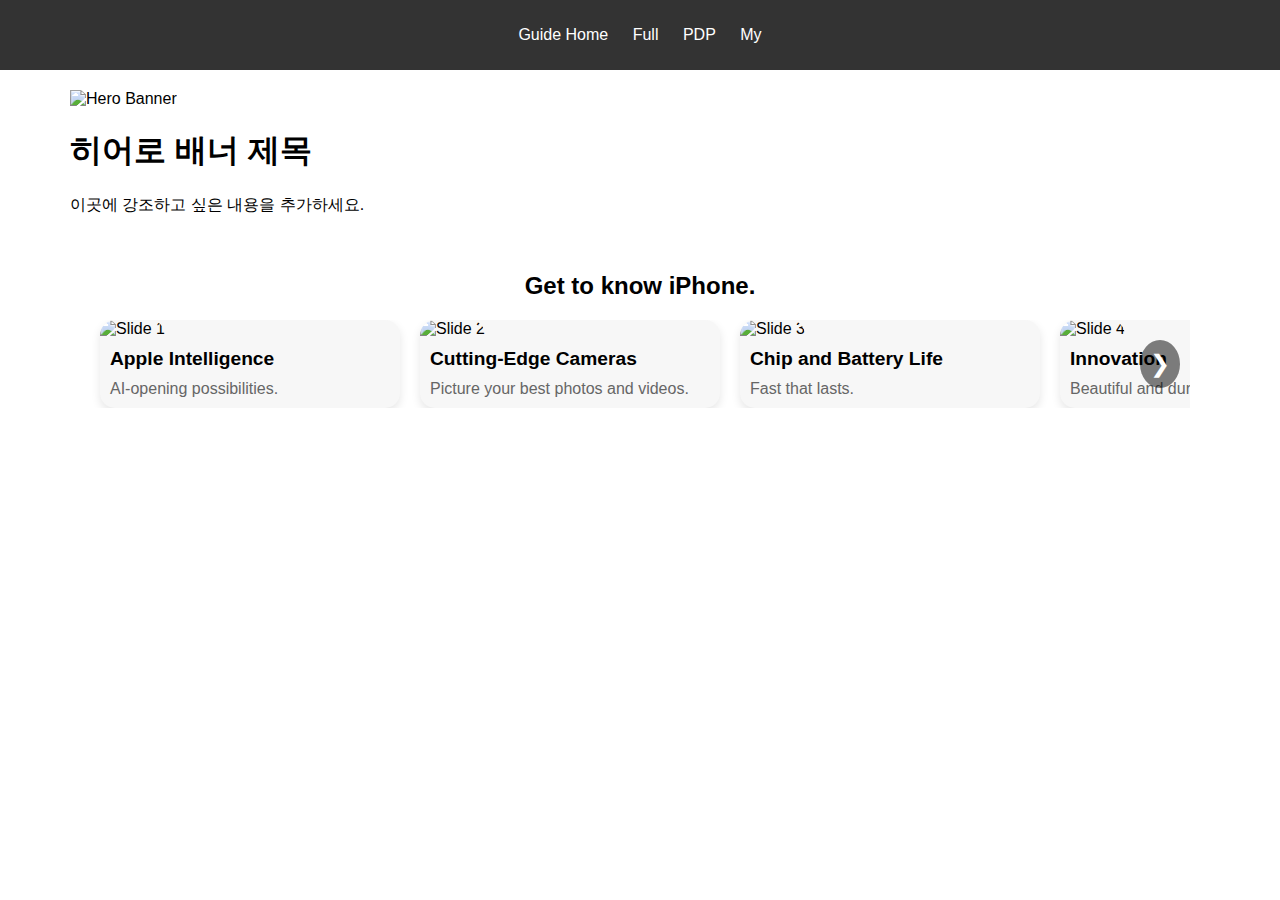
==== full.html @ 9cf519a4 "design : 프로토타입 종류를 추가합니다" ====
<!DOCTYPE html>
<html lang="ko">
  <head>
    <meta charset="UTF-8" />
    <meta name="viewport" content="width=device-width, initial-scale=1.0" />
    <meta property="og:title" content="29CM - Responsive Preview " />
    <meta
      property="og:description"
      content="백문이 불여일견 직접 보고 감잡기"
    />
    <meta
      property="og:image"
      content="https://img.29cm.co.kr/next-edition/2024/10/29/b81f0ba4bb774c41a57455f64dea65e8_20241029044322.jpg"
    />
    <meta property="og:url" content="https://29responsive-test.netlify.app/" />
    <meta property="og:type" content="website" />
    <meta property="og:locale" content="ko_KR" />
    <meta name="twitter:card" content="summary_large_image" />
    <link rel="stylesheet" href="css/ruler-token.css">
    <link rel="stylesheet" href="css/common.css">
    <link rel="stylesheet" href="css/responsive.css">
    <link rel="stylesheet" href="css/full.css">
    <title>29CM 반응형</title>
  </head>
  <body>
    <header>
      <nav>
        <nav>
          <ul>
            <li><a href="index.html">Guide Home</a></li>
            <li><a href="full.html">Full</a></li>
            <li><a href="pdp.html">PDP</a></li>
            <li><a href="my.html">My</a></li>
          </ul>
        </nav>
    </header>
    <main class="container">
      <!-- 히어로 배너 -->
      <section class="hero-banner">
          <img src="https://via.placeholder.com/1200x400" alt="Hero Banner">
          <div class="hero-text">
              <h1>히어로 배너 제목</h1>
              <p>이곳에 강조하고 싶은 내용을 추가하세요.</p>
          </div>
      </section>

      <!-- 캐러셀 섹션 -->
      <section class="carousel-section">
        <h2>Get to know iPhone.</h2>
        <div class="carousel">
            <button class="carousel-button prev" onclick="moveSlide(-1)">&#10094;</button>
            <div class="carousel-slides">
                <div class="slide">
                    <img src="https://via.placeholder.com/400x700?text=Slide+1" alt="Slide 1">
                    <h3>Apple Intelligence</h3>
                    <p>AI-opening possibilities.</p>
                </div>
                <div class="slide">
                    <img src="https://via.placeholder.com/400x700?text=Slide+2" alt="Slide 2">
                    <h3>Cutting-Edge Cameras</h3>
                    <p>Picture your best photos and videos.</p>
                </div>
                <div class="slide">
                    <img src="https://via.placeholder.com/400x700?text=Slide+3" alt="Slide 3">
                    <h3>Chip and Battery Life</h3>
                    <p>Fast that lasts.</p>
                </div>
                <div class="slide">
                    <img src="https://via.placeholder.com/400x700?text=Slide+4" alt="Slide 4">
                    <h3>Innovation</h3>
                    <p>Beautiful and durable, by design.</p>
                </div>
                <div class="slide">
                    <img src="https://via.placeholder.com/400x700?text=Slide+5" alt="Slide 5">
                    <h3>Environment</h3>
                    <p>Recycle. Reuse.</p>
                </div>
            </div>
            <button class="carousel-button next" onclick="moveSlide(1)">&#10095;</button>
        </div>
    </section>
  </main>
  <script src="js/script.js"></script>
  </body>
</html>
---- css/ruler-token.css ----
:root {
  /* scale-color */
  /* gray */
  --ruler-scale-color-gray-00: #ffffff;
  --ruler-scale-color-gray-100: #f4f4f4;
  --ruler-scale-color-gray-200: #e4e4e4;
  --ruler-scale-color-gray-300: #c4c4c4;
  --ruler-scale-color-gray-400: #a0a0a0;
  --ruler-scale-color-gray-500: #5d5d5d;
  --ruler-scale-color-gray-600: #474747;
  --ruler-scale-color-gray-700: #303030;
  --ruler-scale-color-gray-800: #27272a;
  --ruler-scale-color-gray-900: #19191a;
  --ruler-scale-color-gray-950: #000000;

  --ruler-scale-color-gray-alpha-200: rgba(93, 93, 93, 0.08);
  --ruler-scale-color-gray-alpha-300: rgba(93, 93, 93, 0.16);
  --ruler-scale-color-gray-alpha-400: rgba(93, 93, 93, 0.24);

  /* red */
  --ruler-scale-color-red-100: #ffefeb;
  --ruler-scale-color-red-200: #ffbfaa;
  --ruler-scale-color-red-300: #ff916c;
  --ruler-scale-color-red-400: #ff6933;
  --ruler-scale-color-red-500: #ff4800;
  --ruler-scale-color-red-600: #d53f00;
  --ruler-scale-color-red-700: #ab3803;
  --ruler-scale-color-red-800: #823107;
  --ruler-scale-color-red-900: #582609;
  --ruler-scale-color-red-950: #2e1608;

  --ruler-scale-color-red-alpha-200: rgba(255, 72, 0, 0.08);
  --ruler-scale-color-red-alpha-300: rgba(255, 72, 0, 0.16);
  --ruler-scale-color-red-alpha-400: rgba(255, 72, 0, 0.24);

  /* blue */
  --ruler-scale-color-blue-100: #ebf1ff;
  --ruler-scale-color-blue-200: #b8cdff;
  --ruler-scale-color-blue-300: #86a5ff;
  --ruler-scale-color-blue-400: #5b7fff;
  --ruler-scale-color-blue-500: #375fff;
  --ruler-scale-color-blue-600: #203ff6;
  --ruler-scale-color-blue-700: #1025e5;
  --ruler-scale-color-blue-800: #0611bd;
  --ruler-scale-color-blue-900: #010474;
  --ruler-scale-color-blue-950: #000033;

  --ruler-scale-color-blue-alpha-200: rgba(52, 95, 255, 0.08);
  --ruler-scale-color-blue-alpha-300: rgba(52, 95, 255, 0.16);
  --ruler-scale-color-blue-alpha-400: rgba(52, 95, 255, 0.24);

  /* yellow */
  --ruler-scale-color-yellow-100: #fff7f0;
  --ruler-scale-color-yellow-200: #ffdfb9;
  --ruler-scale-color-yellow-300: #ffc97f;
  --ruler-scale-color-yellow-400: #ffb741;
  --ruler-scale-color-yellow-500: #ffa800;
  --ruler-scale-color-yellow-600: #d18d16;
  --ruler-scale-color-yellow-700: #a37021;
  --ruler-scale-color-yellow-800: #755322;
  --ruler-scale-color-yellow-900: #47341b;
  --ruler-scale-color-yellow-950: #19130c;

  /* green */
  --ruler-scale-color-green-100: #eefee6;
  --ruler-scale-color-green-200: #c2eeb2;
  --ruler-scale-color-green-300: #81dc71;
  --ruler-scale-color-green-400: #3fcb3c;
  --ruler-scale-color-green-500: #12ba23;
  --ruler-scale-color-green-600: #139e14;
  --ruler-scale-color-green-700: #1e8215;
  --ruler-scale-color-green-800: #246616;
  --ruler-scale-color-green-900: #234a15;
  --ruler-scale-color-green-950: #1b2e11;

  /* dimension-font-size */
  --ruler-scale-dimension-font-size-25: 10px;
  --ruler-scale-dimension-font-size-50: 11px;
  --ruler-scale-dimension-font-size-75: 12px;
  --ruler-scale-dimension-font-size-100: 13px;
  --ruler-scale-dimension-font-size-125: 14px;
  --ruler-scale-dimension-font-size-150: 15px;
  --ruler-scale-dimension-font-size-200: 16px;
  --ruler-scale-dimension-font-size-250: 18px;
  --ruler-scale-dimension-font-size-300: 20px;
  --ruler-scale-dimension-font-size-350: 22px;
  --ruler-scale-dimension-font-size-400: 24px;
  --ruler-scale-dimension-font-size-500: 28px;
  --ruler-scale-dimension-font-size-550: 30px;
  --ruler-scale-dimension-font-size-600: 32px;
  --ruler-scale-dimension-font-size-1000: 48px;

  /* scale-dimension-size */
  --ruler-scale-dimension-25: 2px;
  --ruler-scale-dimension-50: 4px;
  --ruler-scale-dimension-75: 6px;
  --ruler-scale-dimension-100: 8px;
  --ruler-scale-dimension-125: 10px;
  --ruler-scale-dimension-150: 12px;
  --ruler-scale-dimension-200: 16px;
  --ruler-scale-dimension-225: 18px;
  --ruler-scale-dimension-250: 20px;
  --ruler-scale-dimension-300: 24px;
  --ruler-scale-dimension-350: 28px;
  --ruler-scale-dimension-375: 30px;
  --ruler-scale-dimension-400: 32px;
  --ruler-scale-dimension-500: 40px;
  --ruler-scale-dimension-600: 48px;
  --ruler-scale-dimension-700: 56px;
  --ruler-scale-dimension-750: 60px;

  /* scale-font-weight */
  --ruler-scale-font-weight-thin: 100;
  --ruler-scale-font-weight-extraLight: 200;
  --ruler-scale-font-weight-light: 300;
  --ruler-scale-font-weight-regular: 400;
  --ruler-scale-font-weight-medium: 500;
  --ruler-scale-font-weight-semibold: 600;
  --ruler-scale-font-weight-bold: 700;
  --ruler-scale-font-weight-extraBold: 800;

  /* scale-letter-spacing */
  --ruler-scale-letter-spacing: 0;

  /* scale-line-height */
  --ruler-scale-line-height-1: 100%;
  --ruler-scale-line-height-2: 120%;
  --ruler-scale-line-height-3: 136%;
  --ruler-scale-line-height-4: 140%;
  --ruler-scale-line-height-5: 150%;
  --ruler-scale-line-height-6: 160%;

  /* scale-corner-radius */
  --ruler-scale-corner-radius-25: 2px;
  --ruler-scale-corner-radius-50: 4px;
  --ruler-scale-corner-radius-75: 6px;
  --ruler-scale-corner-radius-100: 8px;
  --ruler-scale-corner-radius-200: 16px;
  --ruler-scale-corner-radius-250: 20px;
  --ruler-scale-corner-radius-full: 9999px;

  /* static-scale-color */
  --ruler-static-scale-color-white: #ffffff;
  --ruler-static-scale-color-white-alpha-200: #ffffff20;
  --ruler-static-scale-color-white-alpha-500: #ffffff80;
  --ruler-static-scale-color-white-alpha-900: #ffffffe6;

  --ruler-static-scale-color-black: #000000;
  --ruler-static-scale-color-black-alpha-200: #00000020;
  --ruler-static-scale-color-black-alpha-500: #00000080;
  --ruler-static-scale-color-black-alpha-900: #000000e6;

  /* static-scale-font-family */
  --ruler-static-scale-font-family-pretendard: "Pretendard Variable", Pretendard,
    -apple-system, BlinkMacSystemFont, system-ui, Roboto, "Helvetica Neue",
    "Segoe UI", "Apple SD Gothic Neo", "Noto Sans KR", "Malgun Gothic",
    "Apple Color Emoji", "Segoe UI Emoji", "Segoe UI Symbol", sans-serif;
  --ruler-static-scale-font-family-29cm-default-font: var(
    --ruler-static-scale-font-family-pretendard
  );

  /* semantic-color */

  /* common */
  --ruler-semantic-color-common-on-black: var(--ruler-static-scale-color-black);
  --ruler-semantic-color-common-on-black-hover: var(
    --ruler-static-scale-color-black-alpha-900
  );
  --ruler-semantic-color-common-on-black-pressed: var(
    --ruler-static-scale-color-black-alpha-900
  );

  --ruler-semantic-color-common-on-white: var(--ruler-static-scale-color-white);
  --ruler-semantic-color-common-on-white-hover: var(
    --ruler-static-scale-color-white-alpha-900
  );
  --ruler-semantic-color-common-on-white-pressed: var(
    --ruler-static-scale-color-white-alpha-900
  );

  --ruler-semantic-color-common-interactive-low: var(
    --ruler-scale-color-blue-alpha-200
  );
  --ruler-semantic-color-common-interactive: var(--ruler-scale-color-blue-500);
  --ruler-semantic-color-common-interactive-hover: var(
    --ruler-scale-color-blue-400
  );
  --ruler-semantic-color-common-interactive-pressed: var(
    --ruler-scale-color-blue-400
  );

  --ruler-semantic-color-common-negative: var(--ruler-scale-color-red-600);
  --ruler-semantic-color-common-negative-hover: var(
    --ruler-scale-color-red-400
  );
  --ruler-semantic-color-common-negative-pressed: var(
    --ruler-scale-color-red-400
  );

  --ruler-semantic-color-common-accent-low: var(
    --ruler-scale-color-red-alpha-200
  );
  --ruler-semantic-color-common-accent: var(--ruler-scale-color-red-500);

  /* text */
  --ruler-semantic-color-text-primary: var(--ruler-scale-color-gray-950);
  --ruler-semantic-color-text-primary-hover: var(--ruler-scale-color-gray-600);
  --ruler-semantic-color-text-primary-pressed: var(
    --ruler-scale-color-gray-600
  );

  --ruler-semantic-color-text-secondary: var(--ruler-scale-color-gray-600);
  --ruler-semantic-color-text-secondary-hover: var(
    --ruler-scale-color-gray-500
  );
  --ruler-semantic-color-text-secondary-pressed: var(
    --ruler-scale-color-gray-500
  );

  --ruler-semantic-color-text-tertiary: var(--ruler-scale-color-gray-400);
  --ruler-semantic-color-text-tertiary-hover: var(--ruler-scale-color-gray-300);
  --ruler-semantic-color-text-tertiary-pressed: var(
    --ruler-scale-color-gray-300
  );

  --ruler-semantic-color-text-disabled: var(--ruler-scale-color-gray-300);
  --ruler-semantic-color-text-on-color: var(--ruler-scale-color-gray-00);

  /* background */
  --ruler-semantic-color-background-low: var(--ruler-scale-color-gray-100);
  --ruler-semantic-color-background-default: var(--ruler-scale-color-gray-00);
  --ruler-semantic-color-background-default-black: var(
    --ruler-static-scale-color-black
  );

  /* fill */
  --ruler-semantic-color-fill-primary: var(--ruler-scale-color-gray-950);
  --ruler-semantic-color-fill-primary-hover: var(--ruler-scale-color-gray-800);
  --ruler-semantic-color-fill-primary-pressed: var(
    --ruler-scale-color-gray-800
  );

  --ruler-semantic-color-fill-secondary: var(--ruler-scale-color-gray-700);

  --ruler-semantic-color-fill-tertiary: var(--ruler-scale-color-gray-100);

  --ruler-semantic-color-fill-silent: var(--ruler-scale-color-gray-00);
  --ruler-semantic-color-fill-silent-hover: var(--ruler-scale-color-gray-100);
  --ruler-semantic-color-fill-silent-pressed: var(--ruler-scale-color-gray-100);

  --ruler-semantic-color-fill-surface-contents: var(
    --ruler-scale-color-gray-100
  );
  --ruler-semantic-color-fill-surface-floating: var(
    --ruler-scale-color-gray-950
  );
  --ruler-semantic-color-fill-surface-dialog: var(--ruler-scale-color-gray-00);
  --ruler-semantic-color-fill-surface-sheet: var(--ruler-scale-color-gray-00);
  --ruler-semantic-color-fill-surface-black: var(
    --ruler-static-scale-color-black
  );

  --ruler-semantic-color-fill-disabled: var(--ruler-scale-color-gray-100);

  /* border */
  --ruler-semantic-color-border-divider-strong: var(
    --ruler-scale-color-gray-950
  );
  --ruler-semantic-color-border-divider: var(--ruler-scale-color-gray-100);
  --ruler-semantic-color-border-line: var(--ruler-scale-color-gray-200);
  --ruler-semantic-color-border-line-hover: var(--ruler-scale-color-gray-400);
  --ruler-semantic-color-border-line-pressed: var(--ruler-scale-color-gray-400);
  --ruler-semantic-color-border-line-selected: var(
    --ruler-scale-color-gray-950
  );
  --ruler-semantic-color-border-line-disabled: var(
    --ruler-scale-color-gray-100
  );

  /* overlay */
  --ruler-semantic-color-overlay-dimmed: var(
    --ruler-static-scale-color-black-alpha-500
  );

  /* typography */
  --ruler-semantic-typography-title-xxl-font-family: var(
    --ruler-static-scale-font-family-29cm-default-font
  );
  --ruler-semantic-typography-title-xxl-font-weight: var(
    --ruler-scale-font-weight-regular
  );
  --ruler-semantic-typography-title-xxl-letter-spacing: var(
    --ruler-scale-letter-spacing
  );
  --ruler-semantic-typography-title-xxl-line-height: var(
    --ruler-scale-line-height-3
  );
  --ruler-semantic-typography-title-xxl-font-size: var(
    --ruler-scale-dimension-font-size-550
  );

  --ruler-semantic-typography-title-xxl-bold-font-family: var(
    --ruler-static-scale-font-family-29cm-default-font
  );
  --ruler-semantic-typography-title-xxl-bold-font-weight: var(
    --ruler-scale-font-weight-bold
  );
  --ruler-semantic-typography-title-xxl-bold-letter-spacing: var(
    --ruler-scale-letter-spacing
  );
  --ruler-semantic-typography-title-xxl-bold-line-height: var(
    --ruler-scale-line-height-3
  );
  --ruler-semantic-typography-title-xxl-bold-font-size: var(
    --ruler-scale-dimension-font-size-550
  );

  --ruler-semantic-typography-title-xxl-medium-font-family: var(
    --ruler-static-scale-font-family-29cm-default-font
  );
  --ruler-semantic-typography-title-xxl-medium-font-weight: var(
    --ruler-scale-font-weight-medium
  );
  --ruler-semantic-typography-title-xxl-medium-letter-spacing: var(
    --ruler-scale-letter-spacing
  );
  --ruler-semantic-typography-title-xxl-medium-line-height: var(
    --ruler-scale-line-height-3
  );
  --ruler-semantic-typography-title-xxl-medium-font-size: var(
    --ruler-scale-dimension-font-size-550
  );

  --ruler-semantic-typography-title-xl-bold-font-family: var(
    --ruler-static-scale-font-family-29cm-default-font
  );
  --ruler-semantic-typography-title-xl-bold-font-weight: var(
    --ruler-scale-font-weight-bold
  );
  --ruler-semantic-typography-title-xl-bold-letter-spacing: var(
    --ruler-scale-letter-spacing
  );
  --ruler-semantic-typography-title-xl-bold-line-height: var(
    --ruler-scale-line-height-3
  );
  --ruler-semantic-typography-title-xl-bold-font-size: var(
    --ruler-scale-dimension-font-size-500
  );

  --ruler-semantic-typography-title-xl-medium-font-family: var(
    --ruler-static-scale-font-family-29cm-default-font
  );
  --ruler-semantic-typography-title-xl-medium-font-weight: var(
    --ruler-scale-font-weight-medium
  );
  --ruler-semantic-typography-title-xl-medium-letter-spacing: var(
    --ruler-scale-letter-spacing
  );
  --ruler-semantic-typography-title-xl-medium-line-height: var(
    --ruler-scale-line-height-3
  );
  --ruler-semantic-typography-title-xl-medium-font-size: var(
    --ruler-scale-dimension-font-size-500
  );

  --ruler-semantic-typography-title-l-bold-font-family: var(
    --ruler-static-scale-font-family-29cm-default-font
  );
  --ruler-semantic-typography-title-l-bold-font-weight: var(
    --ruler-scale-font-weight-bold
  );
  --ruler-semantic-typography-title-l-bold-letter-spacing: var(
    --ruler-scale-letter-spacing
  );
  --ruler-semantic-typography-title-l-bold-line-height: var(
    --ruler-scale-line-height-3
  );
  --ruler-semantic-typography-title-l-bold-font-size: var(
    --ruler-scale-dimension-font-size-400
  );

  --ruler-semantic-typography-title-l-medium-font-family: var(
    --ruler-static-scale-font-family-29cm-default-font
  );
  --ruler-semantic-typography-title-l-medium-font-weight: var(
    --ruler-scale-font-weight-medium
  );
  --ruler-semantic-typography-title-l-medium-letter-spacing: var(
    --ruler-scale-letter-spacing
  );
  --ruler-semantic-typography-title-l-medium-line-height: var(
    --ruler-scale-line-height-3
  );
  --ruler-semantic-typography-title-l-medium-font-size: var(
    --ruler-scale-dimension-font-size-400
  );

  --ruler-semantic-typography-title-m-bold-font-family: var(
    --ruler-static-scale-font-family-29cm-default-font
  );
  --ruler-semantic-typography-title-m-bold-font-weight: var(
    --ruler-scale-font-weight-bold
  );
  --ruler-semantic-typography-title-m-bold-letter-spacing: var(
    --ruler-scale-letter-spacing
  );
  --ruler-semantic-typography-title-m-bold-line-height: var(
    --ruler-scale-line-height-3
  );
  --ruler-semantic-typography-title-m-bold-font-size: var(
    --ruler-scale-dimension-font-size-350
  );

  --ruler-semantic-typography-title-m-medium-font-family: var(
    --ruler-static-scale-font-family-29cm-default-font
  );
  --ruler-semantic-typography-title-m-medium-font-weight: var(
    --ruler-scale-font-weight-medium
  );
  --ruler-semantic-typography-title-m-medium-letter-spacing: var(
    --ruler-scale-letter-spacing
  );
  --ruler-semantic-typography-title-m-medium-line-height: var(
    --ruler-scale-line-height-3
  );
  --ruler-semantic-typography-title-m-medium-font-size: var(
    --ruler-scale-dimension-font-size-350
  );

  --ruler-semantic-typography-title-s-bold-font-family: var(
    --ruler-static-scale-font-family-29cm-default-font
  );
  --ruler-semantic-typography-title-s-bold-font-weight: var(
    --ruler-scale-font-weight-bold
  );
  --ruler-semantic-typography-title-s-bold-letter-spacing: var(
    --ruler-scale-letter-spacing
  );
  --ruler-semantic-typography-title-s-bold-line-height: var(
    --ruler-scale-line-height-3
  );
  --ruler-semantic-typography-title-s-bold-font-size: var(
    --ruler-scale-dimension-font-size-300
  );

  --ruler-semantic-typography-title-s-medium-font-family: var(
    --ruler-static-scale-font-family-29cm-default-font
  );
  --ruler-semantic-typography-title-s-medium-font-weight: var(
    --ruler-scale-font-weight-medium
  );
  --ruler-semantic-typography-title-s-medium-letter-spacing: var(
    --ruler-scale-letter-spacing
  );
  --ruler-semantic-typography-title-s-medium-line-height: var(
    --ruler-scale-line-height-3
  );
  --ruler-semantic-typography-title-s-medium-font-size: var(
    --ruler-scale-dimension-font-size-300
  );

  --ruler-semantic-typography-title-xs-bold-font-family: var(
    --ruler-static-scale-font-family-29cm-default-font
  );
  --ruler-semantic-typography-title-xs-bold-font-weight: var(
    --ruler-scale-font-weight-bold
  );
  --ruler-semantic-typography-title-xs-bold-letter-spacing: var(
    --ruler-scale-letter-spacing
  );
  --ruler-semantic-typography-title-xs-bold-line-height: var(
    --ruler-scale-line-height-3
  );
  --ruler-semantic-typography-title-xs-bold-font-size: var(
    --ruler-scale-dimension-font-size-250
  );

  --ruler-semantic-typography-title-xs-medium-font-family: var(
    --ruler-static-scale-font-family-29cm-default-font
  );
  --ruler-semantic-typography-title-xs-medium-font-weight: var(
    --ruler-scale-font-weight-medium
  );
  --ruler-semantic-typography-title-xs-medium-letter-spacing: var(
    --ruler-scale-letter-spacing
  );
  --ruler-semantic-typography-title-xs-medium-line-height: var(
    --ruler-scale-line-height-3
  );
  --ruler-semantic-typography-title-xs-medium-font-size: var(
    --ruler-scale-dimension-font-size-250
  );

  --ruler-semantic-typography-text-xxl-font-family: var(
    --ruler-static-scale-font-family-29cm-default-font
  );
  --ruler-semantic-typography-text-xxl-font-weight: var(
    --ruler-scale-font-weight-regular
  );
  --ruler-semantic-typography-text-xxl-letter-spacing: var(
    --ruler-scale-letter-spacing
  );
  --ruler-semantic-typography-text-xxl-line-height: var(
    --ruler-scale-line-height-4
  );
  --ruler-semantic-typography-text-xxl-font-size: var(
    --ruler-scale-dimension-font-size-200
  );

  --ruler-semantic-typography-text-xxl-bold-font-family: var(
    --ruler-static-scale-font-family-29cm-default-font
  );
  --ruler-semantic-typography-text-xxl-bold-font-weight: var(
    --ruler-scale-font-weight-bold
  );
  --ruler-semantic-typography-text-xxl-bold-letter-spacing: var(
    --ruler-scale-letter-spacing
  );
  --ruler-semantic-typography-text-xxl-bold-line-height: var(
    --ruler-scale-line-height-4
  );
  --ruler-semantic-typography-text-xxl-bold-font-size: var(
    --ruler-scale-dimension-font-size-200
  );

  --ruler-semantic-typography-text-xxl-medium-font-family: var(
    --ruler-static-scale-font-family-29cm-default-font
  );
  --ruler-semantic-typography-text-xxl-medium-font-weight: var(
    --ruler-scale-font-weight-medium
  );
  --ruler-semantic-typography-text-xxl-medium-letter-spacing: var(
    --ruler-scale-letter-spacing
  );
  --ruler-semantic-typography-text-xxl-medium-line-height: var(
    --ruler-scale-line-height-4
  );
  --ruler-semantic-typography-text-xxl-medium-font-size: var(
    --ruler-scale-dimension-font-size-200
  );

  --ruler-semantic-typography-text-xl-bold-font-family: var(
    --ruler-static-scale-font-family-29cm-default-font
  );
  --ruler-semantic-typography-text-xl-bold-font-weight: var(
    --ruler-scale-font-weight-bold
  );
  --ruler-semantic-typography-text-xl-bold-letter-spacing: var(
    --ruler-scale-letter-spacing
  );
  --ruler-semantic-typography-text-xl-bold-line-height: var(
    --ruler-scale-line-height-5
  );
  --ruler-semantic-typography-text-xl-bold-font-size: var(
    --ruler-scale-dimension-font-size-150
  );

  --ruler-semantic-typography-text-xl-medium-font-family: var(
    --ruler-static-scale-font-family-29cm-default-font
  );
  --ruler-semantic-typography-text-xl-medium-font-weight: var(
    --ruler-scale-font-weight-medium
  );
  --ruler-semantic-typography-text-xl-medium-letter-spacing: var(
    --ruler-scale-letter-spacing
  );
  --ruler-semantic-typography-text-xl-medium-line-height: var(
    --ruler-scale-line-height-5
  );
  --ruler-semantic-typography-text-xl-medium-font-size: var(
    --ruler-scale-dimension-font-size-150
  );

  --ruler-semantic-typography-text-xl-font-family: var(
    --ruler-static-scale-font-family-29cm-default-font
  );
  --ruler-semantic-typography-text-xl-font-weight: var(
    --ruler-scale-font-weight-regular
  );
  --ruler-semantic-typography-text-xl-letter-spacing: var(
    --ruler-scale-letter-spacing
  );
  --ruler-semantic-typography-text-xl-line-height: var(
    --ruler-scale-line-height-5
  );
  --ruler-semantic-typography-text-xl-font-size: var(
    --ruler-scale-dimension-font-size-150
  );

  --ruler-semantic-typography-text-l-bold-font-family: var(
    --ruler-static-scale-font-family-29cm-default-font
  );
  --ruler-semantic-typography-text-l-bold-font-weight: var(
    --ruler-scale-font-weight-bold
  );
  --ruler-semantic-typography-text-l-bold-letter-spacing: var(
    --ruler-scale-letter-spacing
  );
  --ruler-semantic-typography-text-l-bold-line-height: var(
    --ruler-scale-line-height-4
  );
  --ruler-semantic-typography-text-l-bold-font-size: var(
    --ruler-scale-dimension-font-size-125
  );

  --ruler-semantic-typography-text-l-medium-font-family: var(
    --ruler-static-scale-font-family-29cm-default-font
  );
  --ruler-semantic-typography-text-l-medium-font-weight: var(
    --ruler-scale-font-weight-medium
  );
  --ruler-semantic-typography-text-l-medium-letter-spacing: var(
    --ruler-scale-letter-spacing
  );
  --ruler-semantic-typography-text-l-medium-line-height: var(
    --ruler-scale-line-height-4
  );
  --ruler-semantic-typography-text-l-medium-font-size: var(
    --ruler-scale-dimension-font-size-125
  );

  --ruler-semantic-typography-text-l-font-family: var(
    --ruler-static-scale-font-family-29cm-default-font
  );
  --ruler-semantic-typography-text-l-font-weight: var(
    --ruler-scale-font-weight-regular
  );
  --ruler-semantic-typography-text-l-letter-spacing: var(
    --ruler-scale-letter-spacing
  );
  --ruler-semantic-typography-text-l-line-height: var(
    --ruler-scale-line-height-4
  );
  --ruler-semantic-typography-text-l-font-size: var(
    --ruler-scale-dimension-font-size-125
  );

  --ruler-semantic-typography-text-m-bold-font-family: var(
    --ruler-static-scale-font-family-29cm-default-font
  );
  --ruler-semantic-typography-text-m-bold-font-weight: var(
    --ruler-scale-font-weight-bold
  );
  --ruler-semantic-typography-text-m-bold-letter-spacing: var(
    --ruler-scale-letter-spacing
  );
  --ruler-semantic-typography-text-m-bold-line-height: var(
    --ruler-scale-line-height-4
  );
  --ruler-semantic-typography-text-m-bold-font-size: var(
    --ruler-scale-dimension-font-size-100
  );

  --ruler-semantic-typography-text-m-medium-font-family: var(
    --ruler-static-scale-font-family-29cm-default-font
  );
  --ruler-semantic-typography-text-m-medium-font-weight: var(
    --ruler-scale-font-weight-medium
  );
  --ruler-semantic-typography-text-m-medium-letter-spacing: var(
    --ruler-scale-letter-spacing
  );
  --ruler-semantic-typography-text-m-medium-line-height: var(
    --ruler-scale-line-height-4
  );
  --ruler-semantic-typography-text-m-medium-font-size: var(
    --ruler-scale-dimension-font-size-100
  );

  --ruler-semantic-typography-text-m-font-family: var(
    --ruler-static-scale-font-family-29cm-default-font
  );
  --ruler-semantic-typography-text-m-font-weight: var(
    --ruler-scale-font-weight-regular
  );
  --ruler-semantic-typography-text-m-letter-spacing: var(
    --ruler-scale-letter-spacing
  );
  --ruler-semantic-typography-text-m-line-height: var(
    --ruler-scale-line-height-4
  );
  --ruler-semantic-typography-text-m-font-size: var(
    --ruler-scale-dimension-font-size-100
  );

  --ruler-semantic-typography-text-s-font-family: var(
    --ruler-static-scale-font-family-29cm-default-font
  );
  --ruler-semantic-typography-text-s-font-weight: var(
    --ruler-scale-font-weight-regular
  );
  --ruler-semantic-typography-text-s-letter-spacing: var(
    --ruler-scale-letter-spacing
  );
  --ruler-semantic-typography-text-s-line-height: var(
    --ruler-scale-line-height-3
  );
  --ruler-semantic-typography-text-s-font-size: var(
    --ruler-scale-dimension-font-size-75
  );

  --ruler-semantic-typography-text-s-bold-font-family: var(
    --ruler-static-scale-font-family-29cm-default-font
  );
  --ruler-semantic-typography-text-s-bold-font-weight: var(
    --ruler-scale-font-weight-bold
  );
  --ruler-semantic-typography-text-s-bold-letter-spacing: var(
    --ruler-scale-letter-spacing
  );
  --ruler-semantic-typography-text-s-bold-line-height: var(
    --ruler-scale-line-height-3
  );
  --ruler-semantic-typography-text-s-bold-font-size: var(
    --ruler-scale-dimension-font-size-75
  );

  --ruler-semantic-typography-text-s-medium-font-family: var(
    --ruler-static-scale-font-family-29cm-default-font
  );
  --ruler-semantic-typography-text-s-medium-font-weight: var(
    --ruler-scale-font-weight-medium
  );
  --ruler-semantic-typography-text-s-medium-letter-spacing: var(
    --ruler-scale-letter-spacing
  );
  --ruler-semantic-typography-text-s-medium-line-height: var(
    --ruler-scale-line-height-3
  );
  --ruler-semantic-typography-text-s-medium-font-size: var(
    --ruler-scale-dimension-font-size-75
  );

  --ruler-semantic-typography-text-xs-font-family: var(
    --ruler-static-scale-font-family-29cm-default-font
  );
  --ruler-semantic-typography-text-xs-font-weight: var(
    --ruler-scale-font-weight-regular
  );
  --ruler-semantic-typography-text-xs-letter-spacing: var(
    --ruler-scale-letter-spacing
  );
  --ruler-semantic-typography-text-xs-line-height: var(
    --ruler-scale-line-height-3
  );
  --ruler-semantic-typography-text-xs-font-size: var(
    --ruler-scale-dimension-font-size-50
  );

  --ruler-semantic-typography-text-xs-bold-font-family: var(
    --ruler-static-scale-font-family-29cm-default-font
  );
  --ruler-semantic-typography-text-xs-bold-font-weight: var(
    --ruler-scale-font-weight-bold
  );
  --ruler-semantic-typography-text-xs-bold-letter-spacing: var(
    --ruler-scale-letter-spacing
  );
  --ruler-semantic-typography-text-xs-bold-line-height: var(
    --ruler-scale-line-height-3
  );
  --ruler-semantic-typography-text-xs-bold-font-size: var(
    --ruler-scale-dimension-font-size-50
  );

  --ruler-semantic-typography-text-xs-medium-font-family: var(
    --ruler-static-scale-font-family-29cm-default-font
  );
  --ruler-semantic-typography-text-xs-medium-font-weight: var(
    --ruler-scale-font-weight-medium
  );
  --ruler-semantic-typography-text-xs-medium-letter-spacing: var(
    --ruler-scale-letter-spacing
  );
  --ruler-semantic-typography-text-xs-medium-line-height: var(
    --ruler-scale-line-height-3
  );
  --ruler-semantic-typography-text-xs-medium-font-size: var(
    --ruler-scale-dimension-font-size-50
  );

  --ruler-semantic-typography-text-xxs-font-family: var(
    --ruler-static-scale-font-family-29cm-default-font
  );
  --ruler-semantic-typography-text-xxs-font-weight: var(
    --ruler-scale-font-weight-regular
  );
  --ruler-semantic-typography-text-xxs-letter-spacing: var(
    --ruler-scale-letter-spacing
  );
  --ruler-semantic-typography-text-xxs-line-height: var(
    --ruler-scale-line-height-2
  );
  --ruler-semantic-typography-text-xxs-font-size: var(
    --ruler-scale-dimension-font-size-25
  );

  --ruler-semantic-typography-text-xxs-medium-font-family: var(
    --ruler-static-scale-font-family-29cm-default-font
  );
  --ruler-semantic-typography-text-xxs-medium-font-weight: var(
    --ruler-scale-font-weight-medium
  );
  --ruler-semantic-typography-text-xxs-medium-letter-spacing: var(
    --ruler-scale-letter-spacing
  );
  --ruler-semantic-typography-text-xxs-medium-line-height: var(
    --ruler-scale-line-height-2
  );
  --ruler-semantic-typography-text-xxs-medium-font-size: var(
    --ruler-scale-dimension-font-size-25
  );

  --ruler-semantic-typography-text-xxs-bold-font-family: var(
    --ruler-static-scale-font-family-29cm-default-font
  );
  --ruler-semantic-typography-text-xxs-bold-font-weight: var(
    --ruler-scale-font-weight-bold
  );
  --ruler-semantic-typography-text-xxs-bold-letter-spacing: var(
    --ruler-scale-letter-spacing
  );
  --ruler-semantic-typography-text-xxs-bold-line-height: var(
    --ruler-scale-line-height-2
  );
  --ruler-semantic-typography-text-xxs-bold-font-size: var(
    --ruler-scale-dimension-font-size-25
  );
}
---- css/common.css ----
/* 공통 스타일 예시 */
body,
html {
  margin: 0;
  padding: 0;
  font-family: Arial, sans-serif;
}

header {
  background-color: #333;
  color: white;
  padding: 10px 0;
}

nav ul {
  list-style: none;
  padding: 0;
  text-align: center;
}

nav ul li {
  display: inline;
  margin: 0 10px;
}

nav ul li a {
  color: white;
  text-decoration: none;
}

.container {
  width: 100%;
  max-width: 1180px; /* 최대 너비 */
  min-width: 700px; /* 최소 너비 */
  margin: 0 auto;
  padding: 20px;
  box-sizing: border-box;
}
---- css/responsive.css ----
/* 미디어 쿼리 - 데스크탑 화면 */
@media only screen and (min-width: 1025px) {
  .container {
    max-width: 1180px;
  }
}

/* 미디어 쿼리 - 모바일 화면 */
@media only screen and (max-width: 1180px) and (pointer: coarse) {
  .container {
    max-width: 700px; /* 모바일 화면 너비 제한 */
    min-width: unset;
  }
}
---- css/full.css ----
/* 캐러셀 기본 스타일 */
.carousel-section {
  text-align: center;
  padding: 20px;
}

.carousel {
  position: relative;
  display: flex;
  align-items: center;
  overflow: hidden;
  width: 100%;
  margin: 0 auto;
}

.carousel-slides {
  display: flex;
  transition: transform 0.5s ease;
}

.slide {
  min-width: 300px;
  max-width: 400px;
  margin: 0 10px;
  background-color: #f7f7f7;
  border-radius: 15px;
  overflow: hidden;
  box-shadow: 0px 4px 10px rgba(0, 0, 0, 0.1);
  text-align: left;
}

.slide img {
  width: 100%;
  height: auto;
  border-radius: 15px 15px 0 0;
}

.slide h3 {
  font-size: 1.2rem;
  margin: 10px;
}

.slide p {
  font-size: 1rem;
  color: #666;
  margin: 0 10px 10px 10px;
}

.carousel-button {
  position: absolute;
  top: 50%;
  transform: translateY(-50%);
  background-color: rgba(0, 0, 0, 0.5);
  color: white;
  border: none;
  padding: 10px;
  cursor: pointer;
  font-size: 1.5rem;
  border-radius: 50%;
}

.carousel-button.prev {
  left: 10px;
}

.carousel-button.next {
  right: 10px;
}
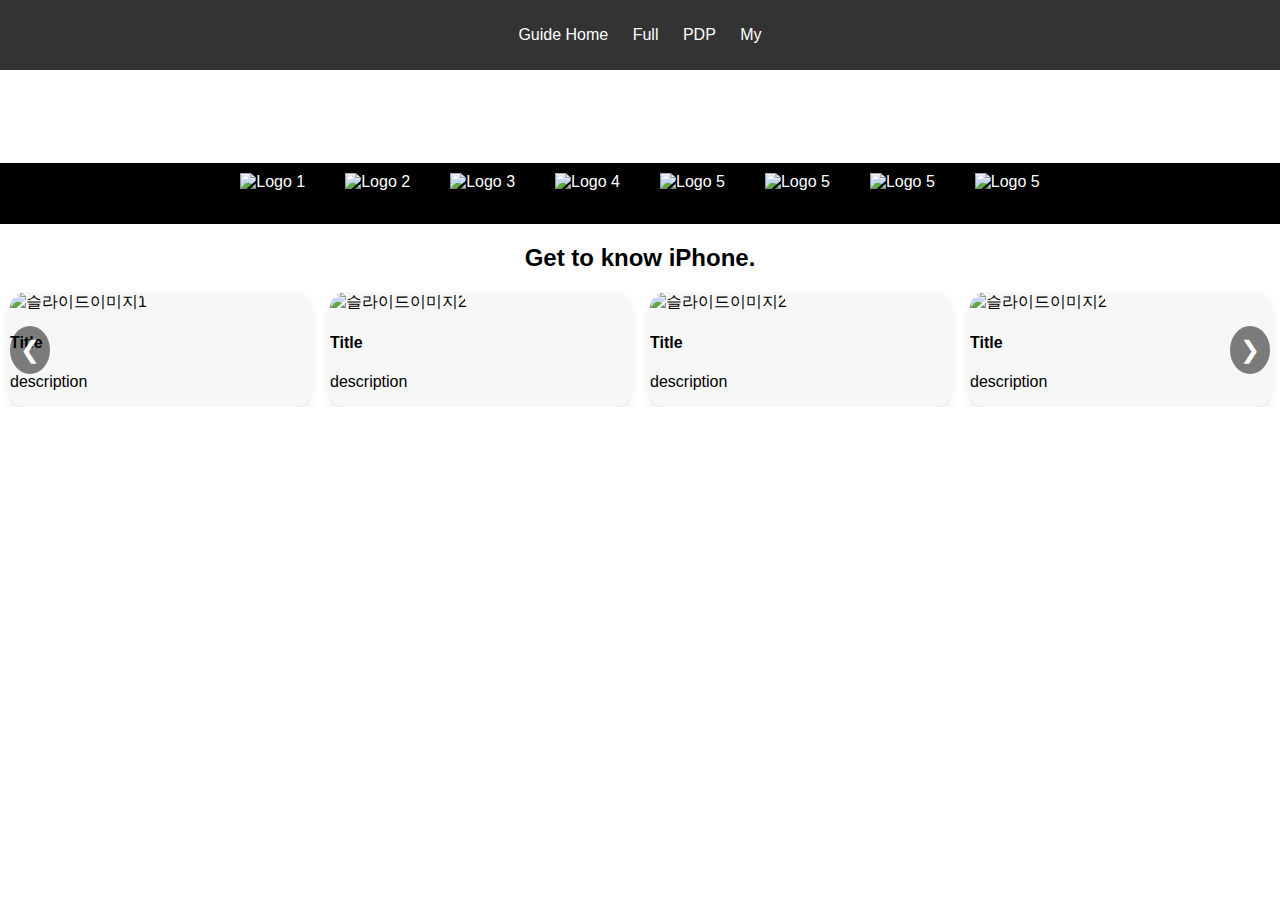
==== commit b40cdeb6: "style : full.html 페이지를 업데이트합니다." ====
--- a/full.html
+++ b/full.html
@@ -1,85 +1,92 @@
 <!DOCTYPE html>
 <html lang="ko">
-  <head>
-    <meta charset="UTF-8" />
-    <meta name="viewport" content="width=device-width, initial-scale=1.0" />
-    <meta property="og:title" content="29CM - Responsive Preview " />
-    <meta
-      property="og:description"
-      content="백문이 불여일견 직접 보고 감잡기"
-    />
-    <meta
-      property="og:image"
-      content="https://img.29cm.co.kr/next-edition/2024/10/29/b81f0ba4bb774c41a57455f64dea65e8_20241029044322.jpg"
-    />
-    <meta property="og:url" content="https://29responsive-test.netlify.app/" />
-    <meta property="og:type" content="website" />
-    <meta property="og:locale" content="ko_KR" />
-    <meta name="twitter:card" content="summary_large_image" />
+<head>
+    <meta charset="UTF-8">
+    <meta name="viewport" content="width=device-width, initial-scale=1.0">
+    <title>29CM 반응형</title>
     <link rel="stylesheet" href="css/ruler-token.css">
     <link rel="stylesheet" href="css/common.css">
     <link rel="stylesheet" href="css/responsive.css">
     <link rel="stylesheet" href="css/full.css">
-    <title>29CM 반응형</title>
-  </head>
-  <body>
+    <link rel="stylesheet" href="css/carousel.css">
+</head>
+<body>
     <header>
-      <nav>
         <nav>
-          <ul>
-            <li><a href="index.html">Guide Home</a></li>
-            <li><a href="full.html">Full</a></li>
-            <li><a href="pdp.html">PDP</a></li>
-            <li><a href="my.html">My</a></li>
-          </ul>
+            <ul>
+                <li><a href="index.html">Guide Home</a></li>
+                <li><a href="full.html">Full</a></li>
+                <li><a href="pdp.html">PDP</a></li>
+                <li><a href="my.html">My</a></li>
+            </ul>
         </nav>
     </header>
-    <main class="container">
-      <!-- 히어로 배너 -->
-      <section class="hero-banner">
-          <img src="https://via.placeholder.com/1200x400" alt="Hero Banner">
-          <div class="hero-text">
-              <h1>히어로 배너 제목</h1>
-              <p>이곳에 강조하고 싶은 내용을 추가하세요.</p>
-          </div>
-      </section>
 
-      <!-- 캐러셀 섹션 -->
-      <section class="carousel-section">
-        <h2>Get to know iPhone.</h2>
-        <div class="carousel">
-            <button class="carousel-button prev" onclick="moveSlide(-1)">&#10094;</button>
-            <div class="carousel-slides">
-                <div class="slide">
-                    <img src="https://via.placeholder.com/400x700?text=Slide+1" alt="Slide 1">
-                    <h3>Apple Intelligence</h3>
-                    <p>AI-opening possibilities.</p>
+    <main class="container-full">
+        <!-- 히어로 배너 -->
+        <section class="hero-banner">
+            <video autoplay muted loop class="hero-video">
+                <source src="https://asset.29cm.co.kr/next-edition/2024/10/28/4b36277a051b473fa568cd434dedff44_20241028120122.webm" type="video/webm">
+                Your browser does not support the video tag.
+            </video>
+            <!-- 로고 슬라이드 -->
+            <div class="hero-logo-slide">
+              <div class="logo-track">
+                <img src="https://img.29cm.co.kr/next-edition/2024/11/02/f3d9d8f8ce7e4d13aa9cd51300a870b4_20241102183346.png" alt="Logo 1" class="logo">
+                <img src="https://img.29cm.co.kr/next-edition/2024/11/02/8a59131d05944576af06807514cd0c1b_20241102183330.png" alt="Logo 2" class="logo">
+                <img src="https://img.29cm.co.kr/next-edition/2024/11/02/53764d3a20c94ee9a70f17b8746c8291_20241102183458.png" alt="Logo 3" class="logo">
+                <img src="https://img.29cm.co.kr/next-edition/2024/11/02/160884b03db24d95b18869e9810a0643_20241102183517.png" alt="Logo 4" class="logo">
+                <img src="https://img.29cm.co.kr/next-edition/2024/11/02/47b9614b1dfb4638ab30503846fd4dc3_20241102183701.png" alt="Logo 5" class="logo">
+                <img src="https://img.29cm.co.kr/next-edition/2024/11/02/6f81ef2ad2f64e7795ab37aeabeea650_20241102183733.png" alt="Logo 5" class="logo">
+                <img src="https://img.29cm.co.kr/next-edition/2024/11/02/66de6718bae1457bbece5a1ad0937489_20241102183754.png" alt="Logo 5" class="logo">
+                <img src="https://img.29cm.co.kr/next-edition/2024/11/02/18950c8ac69a49d698ea7be3847fd7b2_20241102183810.png" alt="Logo 5" class="logo">
+                <!-- 더 많은 로고 추가 가능 -->
+            </div>
+            </div>
+        </section>         
+
+        <!-- 캐러셀 섹션 -->
+        <section class="carousel-section">
+            <h2>Get to know iPhone.</h2>
+            <div class="carousel">
+                <button class="carousel-button prev" onclick="moveSlide(-1)">&#10094;</button>
+                <div class="carousel-slides">
+                    <!-- 캐러셀 슬라이드 추가 -->
+                     <div class="slide">
+                      <img src="https://images.unsplash.com/photo-1724560842234-6fac56341dca?q=80&w=2787&auto=format&fit=crop&ixlib=rb-4.0.3&ixid=M3wxMjA3fDB8MHxwaG90by1wYWdlfHx8fGVufDB8fHx8fA%3D%3D" alt="슬라이드이미지1" class="">
+                      <h4>Title</h4>
+                      <p>description</p>
+                     </div>
+                     <div class="slide">
+                      <img src="https://images.unsplash.com/photo-1724560842234-6fac56341dca?q=80&w=2787&auto=format&fit=crop&ixlib=rb-4.0.3&ixid=M3wxMjA3fDB8MHxwaG90by1wYWdlfHx8fGVufDB8fHx8fA%3D%3D" alt="슬라이드이미지2" class="">
+                      <h4>Title</h4>
+                      <p>description</p>
+                     </div>
+                     <div class="slide">
+                      <img src="https://images.unsplash.com/photo-1724560842234-6fac56341dca?q=80&w=2787&auto=format&fit=crop&ixlib=rb-4.0.3&ixid=M3wxMjA3fDB8MHxwaG90by1wYWdlfHx8fGVufDB8fHx8fA%3D%3D" alt="슬라이드이미지2" class="">
+                      <h4>Title</h4>
+                      <p>description</p>
+                     </div>
+                     <div class="slide">
+                      <img src="https://images.unsplash.com/photo-1724560842234-6fac56341dca?q=80&w=2787&auto=format&fit=crop&ixlib=rb-4.0.3&ixid=M3wxMjA3fDB8MHxwaG90by1wYWdlfHx8fGVufDB8fHx8fA%3D%3D" alt="슬라이드이미지2" class="">
+                      <h4>Title</h4>
+                      <p>description</p>
+                     </div>
+                     <div class="slide">
+                      <img src="https://images.unsplash.com/photo-1724560842234-6fac56341dca?q=80&w=2787&auto=format&fit=crop&ixlib=rb-4.0.3&ixid=M3wxMjA3fDB8MHxwaG90by1wYWdlfHx8fGVufDB8fHx8fA%3D%3D" alt="슬라이드이미지2" class="">
+                      <h4>Title</h4>
+                      <p>description</p>
+                     </div>
+                     <div class="slide">
+                      <img src="https://images.unsplash.com/photo-1724560842234-6fac56341dca?q=80&w=2787&auto=format&fit=crop&ixlib=rb-4.0.3&ixid=M3wxMjA3fDB8MHxwaG90by1wYWdlfHx8fGVufDB8fHx8fA%3D%3D" alt="슬라이드이미지2" class="">
+                      <h4>Title</h4>
+                      <p>description</p>
+                     </div>         
                 </div>
-                <div class="slide">
-                    <img src="https://via.placeholder.com/400x700?text=Slide+2" alt="Slide 2">
-                    <h3>Cutting-Edge Cameras</h3>
-                    <p>Picture your best photos and videos.</p>
-                </div>
-                <div class="slide">
-                    <img src="https://via.placeholder.com/400x700?text=Slide+3" alt="Slide 3">
-                    <h3>Chip and Battery Life</h3>
-                    <p>Fast that lasts.</p>
-                </div>
-                <div class="slide">
-                    <img src="https://via.placeholder.com/400x700?text=Slide+4" alt="Slide 4">
-                    <h3>Innovation</h3>
-                    <p>Beautiful and durable, by design.</p>
-                </div>
-                <div class="slide">
-                    <img src="https://via.placeholder.com/400x700?text=Slide+5" alt="Slide 5">
-                    <h3>Environment</h3>
-                    <p>Recycle. Reuse.</p>
-                </div>
+                <button class="carousel-button next" onclick="moveSlide(1)">&#10095;</button>
             </div>
-            <button class="carousel-button next" onclick="moveSlide(1)">&#10095;</button>
-        </div>
-    </section>
-  </main>
-  <script src="js/script.js"></script>
-  </body>
+        </section>
+    </main>
+    <script src="js/script.js"></script>
+</body>
 </html>
--- a/css/responsive.css
+++ b/css/responsive.css
@@ -1,14 +1,28 @@
-/* 미디어 쿼리 - 데스크탑 화면 */
-@media only screen and (min-width: 1025px) {
+/* 데스크탑 (마우스 포인터) 환경 */
+@media only screen and (min-width: 1025px) and (pointer: fine) and (hover: hover) {
   .container {
-    max-width: 1180px;
+    max-width: 1280px;
+  }
+  .button {
+    transition: background-color 0.3s ease;
+  }
+  .button:hover {
+    background-color: #333;
+    color: white;
   }
 }
 
-/* 미디어 쿼리 - 모바일 화면 */
-@media only screen and (max-width: 1180px) and (pointer: coarse) {
+/* 모바일 (터치) 환경 */
+@media only screen and (max-width: 1024px), (pointer: coarse) {
   .container {
-    max-width: 700px; /* 모바일 화면 너비 제한 */
+    max-width: 700px;
     min-width: unset;
   }
-}
+  .button {
+    transition: background-color 0.1s ease;
+  }
+  .button:active {
+    background-color: #555;
+    color: white;
+  }
+}--- a/css/full.css
+++ b/css/full.css
@@ -1,68 +1,55 @@
-/* 캐러셀 기본 스타일 */
-.carousel-section {
-  text-align: center;
-  padding: 20px;
+/* full.css */
+.container-full {
+  width: 100%;
 }
 
-.carousel {
+.hero-banner {
   position: relative;
+  text-align: center;
+  color: white;
+  overflow: hidden;
+}
+
+.hero-video {
+  width: 100%;
+  height: auto;
+  object-fit: cover;
+}
+
+/* 로고 슬라이드 */
+
+
+.hero-logo-slide {
+  position: absolute;
+  width: 100%;
+  bottom: -1px;
+  background: rgba(0, 0, 0, 1);
+  padding-top: 10px;
+  padding-bottom: 10px;
+  overflow: hidden;
+  display: flex;
+  justify-content: center;
+  align-items: center;
+}
+
+.logo-track {
   display: flex;
   align-items: center;
-  overflow: hidden;
-  width: 100%;
-  margin: 0 auto;
+  gap: 40px; /* 로고 사이 간격 */
+  animation: scroll 20s linear infinite;
 }
 
-.carousel-slides {
-  display: flex;
-  transition: transform 0.5s ease;
+.logo {
+  height: 42px; /* 로고 크기 */
+  flex-shrink: 0;
 }
 
-.slide {
-  min-width: 300px;
-  max-width: 400px;
-  margin: 0 10px;
-  background-color: #f7f7f7;
-  border-radius: 15px;
-  overflow: hidden;
-  box-shadow: 0px 4px 10px rgba(0, 0, 0, 0.1);
-  text-align: left;
+/* 좌에서 우로 이동하는 애니메이션 */
+@keyframes scroll {
+  from {
+      transform: translateX(100%);
+  }
+  to {
+      transform: translateX(-120%);
+  }
 }
-
-.slide img {
-  width: 100%;
-  height: auto;
-  border-radius: 15px 15px 0 0;
-}
-
-.slide h3 {
-  font-size: 1.2rem;
-  margin: 10px;
-}
-
-.slide p {
-  font-size: 1rem;
-  color: #666;
-  margin: 0 10px 10px 10px;
-}
-
-.carousel-button {
-  position: absolute;
-  top: 50%;
-  transform: translateY(-50%);
-  background-color: rgba(0, 0, 0, 0.5);
-  color: white;
-  border: none;
-  padding: 10px;
-  cursor: pointer;
-  font-size: 1.5rem;
-  border-radius: 50%;
-}
-
-.carousel-button.prev {
-  left: 10px;
-}
-
-.carousel-button.next {
-  right: 10px;
-}
--- a/css/carousel.css
+++ b/css/carousel.css
@@ -0,0 +1,59 @@
+/* 캐러셀 기본 스타일 */
+.carousel-section {
+    text-align: center;
+}
+
+.carousel {
+    position: relative;
+    display: flex;
+    align-items: center;
+    overflow: hidden;
+    margin: 0 auto;
+}
+
+.carousel-slides {
+    display: flex;
+    transition: transform 0.5s ease;
+}
+
+.slide {
+    min-width: 300px;
+    max-width: 400px;
+    margin: 0 10px;
+    background-color: #f7f7f7;
+    border-radius: 15px;
+    overflow: hidden;
+    box-shadow: 0px 4px 10px rgba(0, 0, 0, 0.1);
+    text-align: left;
+}
+
+.slide img {
+    width: 100%;
+    width: 100%;
+    aspect-ratio: 5 / 6; /* 비율을 5:6로 고정 */
+    border-radius: 15px 15px 0 0;
+    
+}
+
+.carousel-button {
+    position: absolute;
+    top: 50%;
+    transform: translateY(-50%);
+    background-color: rgba(0, 0, 0, 0.5);
+    color: white;
+    border: none;
+    padding: 10px;
+    cursor: pointer;
+    font-size: 1.5rem;
+    border-radius: 50%;
+}
+
+.carousel-button.prev {
+    left: 10px;
+    z-index: 99;
+}
+
+.carousel-button.next {
+    right: 10px;
+    z-index: 99;
+}
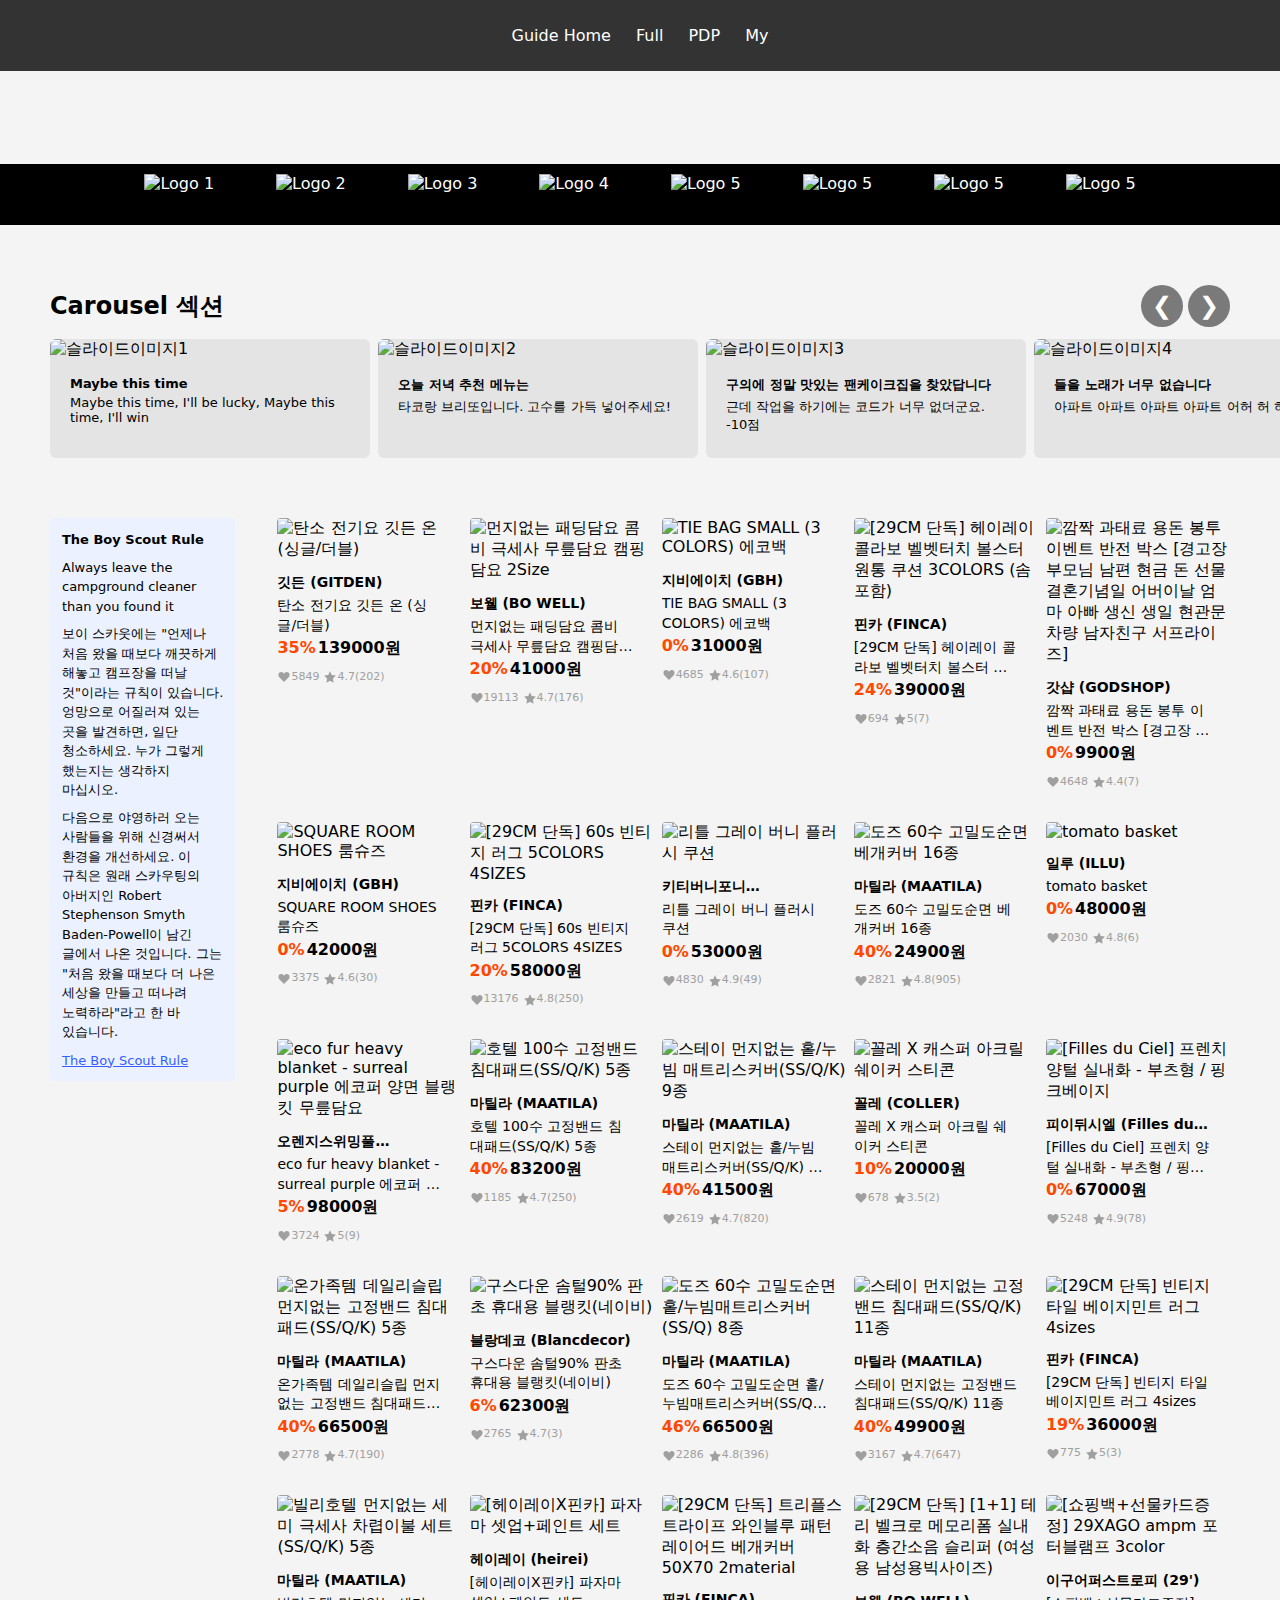
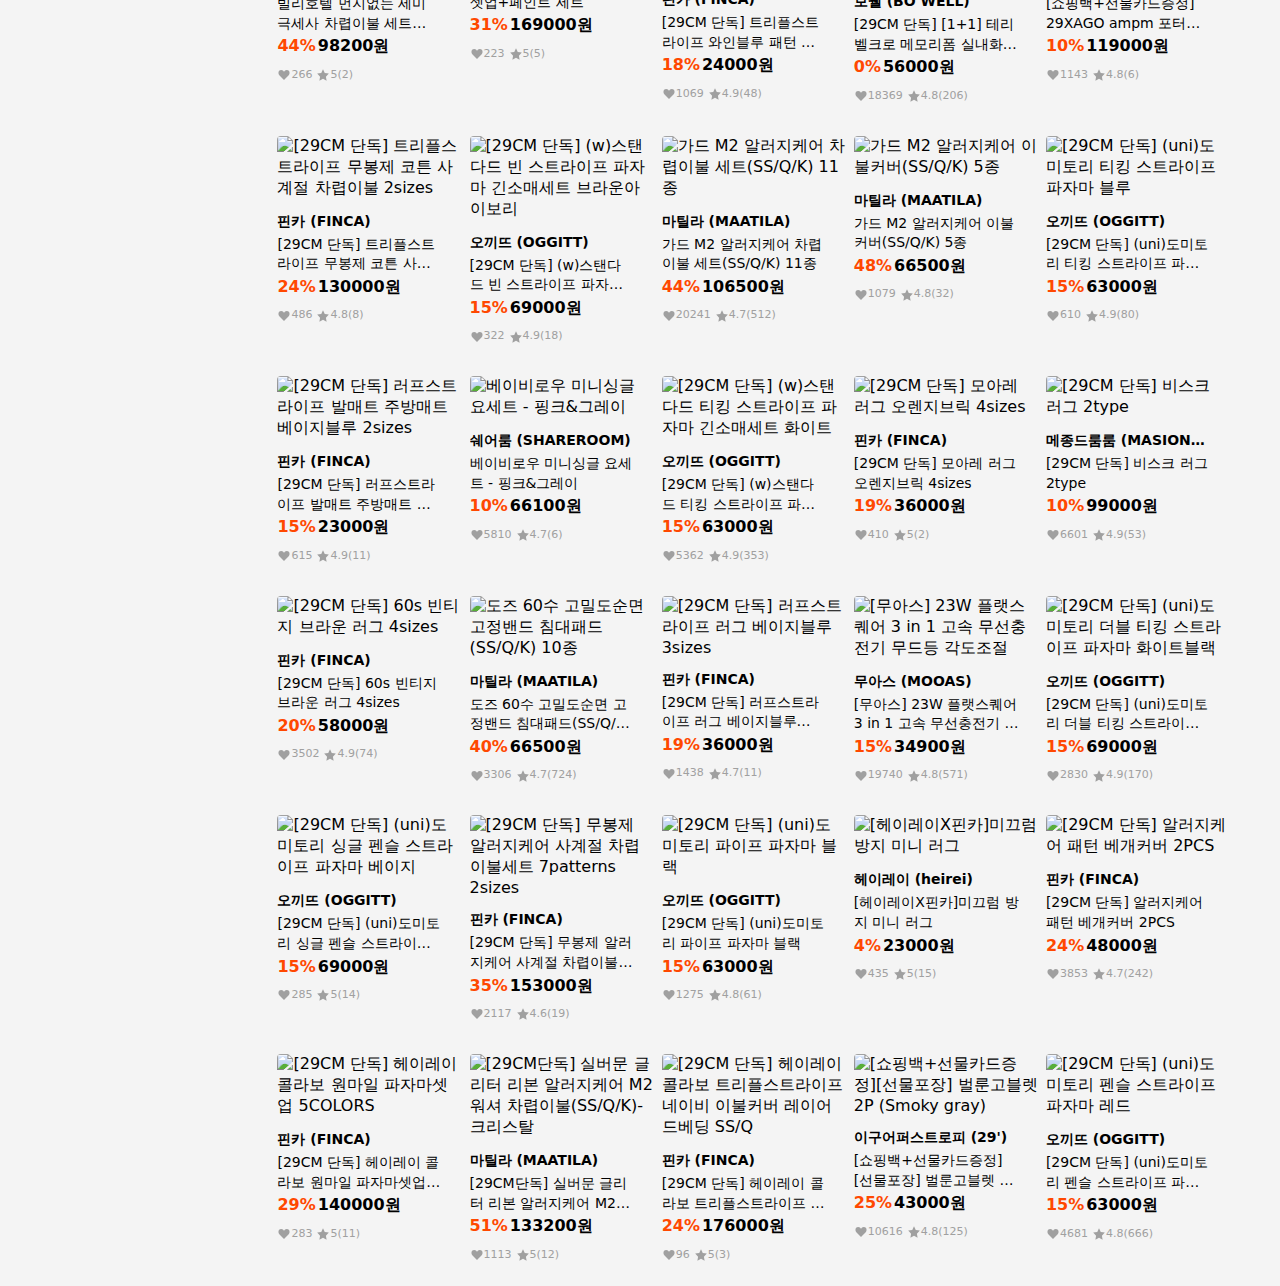
==== commit 08c86228: "design : 프로토타입 종류를 추가합니다 - full 과 my 페이지에 동일 섹션을 추가하되 레이아웃을 구분할 수 있게 합니다" ====
--- a/full.html
+++ b/full.html
@@ -1,92 +1,223 @@
 <!DOCTYPE html>
 <html lang="ko">
-<head>
-    <meta charset="UTF-8">
-    <meta name="viewport" content="width=device-width, initial-scale=1.0">
+  <head>
+    <meta charset="UTF-8" />
+    <meta name="viewport" content="width=device-width, initial-scale=1.0" />
     <title>29CM 반응형</title>
-    <link rel="stylesheet" href="css/ruler-token.css">
-    <link rel="stylesheet" href="css/common.css">
-    <link rel="stylesheet" href="css/responsive.css">
-    <link rel="stylesheet" href="css/full.css">
-    <link rel="stylesheet" href="css/carousel.css">
-</head>
-<body>
+    <link
+      rel="stylesheet"
+      as="style"
+      crossorigin
+      href="https://cdn.jsdelivr.net/gh/orioncactus/pretendard@v1.3.9/dist/web/static/pretendard.min.css"
+    />
+    <link rel="stylesheet" href="css/ruler-token.css" />
+    <link rel="stylesheet" href="css/common.css" />
+    <link rel="stylesheet" href="css/responsive.css" />
+    <link rel="stylesheet" href="css/full.css" />
+    <link rel="stylesheet" href="css/carousel.css" />
+    <link rel="stylesheet" href="css/my.css" />
+  </head>
+  <body onload="loadProductList()">
     <header>
-        <nav>
-            <ul>
-                <li><a href="index.html">Guide Home</a></li>
-                <li><a href="full.html">Full</a></li>
-                <li><a href="pdp.html">PDP</a></li>
-                <li><a href="my.html">My</a></li>
-            </ul>
-        </nav>
+      <nav>
+        <ul>
+          <li><a href="index.html">Guide Home</a></li>
+          <li><a href="full.html">Full</a></li>
+          <li><a href="pdp.html">PDP</a></li>
+          <li><a href="my.html">My</a></li>
+        </ul>
+      </nav>
     </header>
+    <main class="container-full">
+      <!-- 히어로 배너 -->
+      <section class="hero-banner">
+        <video autoplay muted loop class="hero-video">
+          <source
+            src="https://asset.29cm.co.kr/next-edition/2024/10/28/4b36277a051b473fa568cd434dedff44_20241028120122.webm"
+            type="video/webm"
+          />
+          Your browser does not support the video tag.
+        </video>
+        <!-- 로고 슬라이드 -->
+        <div class="hero-logo-slide">
+          <div class="logo-track">
+            <img
+              src="https://img.29cm.co.kr/next-edition/2024/11/02/f3d9d8f8ce7e4d13aa9cd51300a870b4_20241102183346.png"
+              alt="Logo 1"
+              class="logo"
+            />
+            <img
+              src="https://img.29cm.co.kr/next-edition/2024/11/02/8a59131d05944576af06807514cd0c1b_20241102183330.png"
+              alt="Logo 2"
+              class="logo"
+            />
+            <img
+              src="https://img.29cm.co.kr/next-edition/2024/11/02/53764d3a20c94ee9a70f17b8746c8291_20241102183458.png"
+              alt="Logo 3"
+              class="logo"
+            />
+            <img
+              src="https://img.29cm.co.kr/next-edition/2024/11/02/160884b03db24d95b18869e9810a0643_20241102183517.png"
+              alt="Logo 4"
+              class="logo"
+            />
+            <img
+              src="https://img.29cm.co.kr/next-edition/2024/11/02/47b9614b1dfb4638ab30503846fd4dc3_20241102183701.png"
+              alt="Logo 5"
+              class="logo"
+            />
+            <img
+              src="https://img.29cm.co.kr/next-edition/2024/11/02/6f81ef2ad2f64e7795ab37aeabeea650_20241102183733.png"
+              alt="Logo 5"
+              class="logo"
+            />
+            <img
+              src="https://img.29cm.co.kr/next-edition/2024/11/02/66de6718bae1457bbece5a1ad0937489_20241102183754.png"
+              alt="Logo 5"
+              class="logo"
+            />
+            <img
+              src="https://img.29cm.co.kr/next-edition/2024/11/02/18950c8ac69a49d698ea7be3847fd7b2_20241102183810.png"
+              alt="Logo 5"
+              class="logo"
+            />
+            <!-- 더 많은 로고 추가 가능 -->
+          </div>
+        </div>
+      </section>
 
-    <main class="container-full">
-        <!-- 히어로 배너 -->
-        <section class="hero-banner">
-            <video autoplay muted loop class="hero-video">
-                <source src="https://asset.29cm.co.kr/next-edition/2024/10/28/4b36277a051b473fa568cd434dedff44_20241028120122.webm" type="video/webm">
-                Your browser does not support the video tag.
-            </video>
-            <!-- 로고 슬라이드 -->
-            <div class="hero-logo-slide">
-              <div class="logo-track">
-                <img src="https://img.29cm.co.kr/next-edition/2024/11/02/f3d9d8f8ce7e4d13aa9cd51300a870b4_20241102183346.png" alt="Logo 1" class="logo">
-                <img src="https://img.29cm.co.kr/next-edition/2024/11/02/8a59131d05944576af06807514cd0c1b_20241102183330.png" alt="Logo 2" class="logo">
-                <img src="https://img.29cm.co.kr/next-edition/2024/11/02/53764d3a20c94ee9a70f17b8746c8291_20241102183458.png" alt="Logo 3" class="logo">
-                <img src="https://img.29cm.co.kr/next-edition/2024/11/02/160884b03db24d95b18869e9810a0643_20241102183517.png" alt="Logo 4" class="logo">
-                <img src="https://img.29cm.co.kr/next-edition/2024/11/02/47b9614b1dfb4638ab30503846fd4dc3_20241102183701.png" alt="Logo 5" class="logo">
-                <img src="https://img.29cm.co.kr/next-edition/2024/11/02/6f81ef2ad2f64e7795ab37aeabeea650_20241102183733.png" alt="Logo 5" class="logo">
-                <img src="https://img.29cm.co.kr/next-edition/2024/11/02/66de6718bae1457bbece5a1ad0937489_20241102183754.png" alt="Logo 5" class="logo">
-                <img src="https://img.29cm.co.kr/next-edition/2024/11/02/18950c8ac69a49d698ea7be3847fd7b2_20241102183810.png" alt="Logo 5" class="logo">
-                <!-- 더 많은 로고 추가 가능 -->
-            </div>
-            </div>
-        </section>         
-
-        <!-- 캐러셀 섹션 -->
-        <section class="carousel-section">
-            <h2>Get to know iPhone.</h2>
-            <div class="carousel">
-                <button class="carousel-button prev" onclick="moveSlide(-1)">&#10094;</button>
-                <div class="carousel-slides">
-                    <!-- 캐러셀 슬라이드 추가 -->
-                     <div class="slide">
-                      <img src="https://images.unsplash.com/photo-1724560842234-6fac56341dca?q=80&w=2787&auto=format&fit=crop&ixlib=rb-4.0.3&ixid=M3wxMjA3fDB8MHxwaG90by1wYWdlfHx8fGVufDB8fHx8fA%3D%3D" alt="슬라이드이미지1" class="">
-                      <h4>Title</h4>
-                      <p>description</p>
-                     </div>
-                     <div class="slide">
-                      <img src="https://images.unsplash.com/photo-1724560842234-6fac56341dca?q=80&w=2787&auto=format&fit=crop&ixlib=rb-4.0.3&ixid=M3wxMjA3fDB8MHxwaG90by1wYWdlfHx8fGVufDB8fHx8fA%3D%3D" alt="슬라이드이미지2" class="">
-                      <h4>Title</h4>
-                      <p>description</p>
-                     </div>
-                     <div class="slide">
-                      <img src="https://images.unsplash.com/photo-1724560842234-6fac56341dca?q=80&w=2787&auto=format&fit=crop&ixlib=rb-4.0.3&ixid=M3wxMjA3fDB8MHxwaG90by1wYWdlfHx8fGVufDB8fHx8fA%3D%3D" alt="슬라이드이미지2" class="">
-                      <h4>Title</h4>
-                      <p>description</p>
-                     </div>
-                     <div class="slide">
-                      <img src="https://images.unsplash.com/photo-1724560842234-6fac56341dca?q=80&w=2787&auto=format&fit=crop&ixlib=rb-4.0.3&ixid=M3wxMjA3fDB8MHxwaG90by1wYWdlfHx8fGVufDB8fHx8fA%3D%3D" alt="슬라이드이미지2" class="">
-                      <h4>Title</h4>
-                      <p>description</p>
-                     </div>
-                     <div class="slide">
-                      <img src="https://images.unsplash.com/photo-1724560842234-6fac56341dca?q=80&w=2787&auto=format&fit=crop&ixlib=rb-4.0.3&ixid=M3wxMjA3fDB8MHxwaG90by1wYWdlfHx8fGVufDB8fHx8fA%3D%3D" alt="슬라이드이미지2" class="">
-                      <h4>Title</h4>
-                      <p>description</p>
-                     </div>
-                     <div class="slide">
-                      <img src="https://images.unsplash.com/photo-1724560842234-6fac56341dca?q=80&w=2787&auto=format&fit=crop&ixlib=rb-4.0.3&ixid=M3wxMjA3fDB8MHxwaG90by1wYWdlfHx8fGVufDB8fHx8fA%3D%3D" alt="슬라이드이미지2" class="">
-                      <h4>Title</h4>
-                      <p>description</p>
-                     </div>         
-                </div>
-                <button class="carousel-button next" onclick="moveSlide(1)">&#10095;</button>
-            </div>
-        </section>
+      <!-- 캐러셀 섹션 -->
+      <section class="carousel-section">
+        <div class="carousel-section-title">
+          <h2>Carousel 섹션</h2>
+          <div>
+            <button class="carousel-button prev" onclick="moveSlide(-1)">
+              &#10094;
+            </button>
+            <button class="carousel-button next" onclick="moveSlide(1)">
+              &#10095;
+            </button>
+          </div>
+        </div>
+        <div class="carousel">
+          <div class="carousel-slides">
+            <!-- 캐러셀 슬라이드 추가 -->
+            <div class="slide">
+              <img
+                src="https://images.unsplash.com/photo-1724560842234-6fac56341dca?q=80&w=2787&auto=format&fit=crop&ixlib=rb-4.0.3&ixid=M3wxMjA3fDB8MHxwaG90by1wYWdlfHx8fGVufDB8fHx8fA%3D%3D"
+                alt="슬라이드이미지1"
+              />
+              <div class="slide-info">
+                <p class="slide-title">Maybe this time</p>
+                <p>Maybe this time, I'll be lucky, Maybe this time, I'll win</p>
+              </div>
+            </div>
+            <div class="slide">
+              <img
+                src="https://images.unsplash.com/photo-1701303832184-9307995fd772?w=800&auto=format&fit=crop&q=60&ixlib=rb-4.0.3&ixid=M3wxMjA3fDB8MHxwaG90by1yZWxhdGVkfDIxfHx8ZW58MHx8fHx8"
+                alt="슬라이드이미지2"
+              />
+              <div class="slide-info">
+                <p class="slide-title">오늘 저녁 추천 메뉴는</p>
+                <p>
+                  타코랑 브리또입니다. 고수를 가득 넣어주세요!</p>
+              </div>
+            </div>
+            <div class="slide">
+              <img
+                src="https://images.unsplash.com/photo-1728405035394-16ea29c1d013?w=800&auto=format&fit=crop&q=60&ixlib=rb-4.0.3&ixid=M3wxMjA3fDB8MHx0b3BpYy1mZWVkfDY4fFM0TUtMQXNCQjc0fHxlbnwwfHx8fHw%3D"
+                alt="슬라이드이미지3"
+              />
+              <div class="slide-info">
+                <p class="slide-title">구의에 정말 맛있는 팬케이크집을 찾았답니다</p>
+                <p>
+                  근데 작업을 하기에는 코드가 너무 없더군요. -10점</p>
+              </div>
+            </div>
+            <div class="slide">
+              <img
+                src="https://images.unsplash.com/photo-1727061180294-ae2c6511eb63?w=800&auto=format&fit=crop&q=60&ixlib=rb-4.0.3&ixid=M3wxMjA3fDB8MHx0b3BpYy1mZWVkfDExMHxTNE1LTEFzQkI3NHx8ZW58MHx8fHx8"
+                alt="슬라이드이미지4"
+              />
+              <div class="slide-info">
+                <p class="slide-title">들을 노래가 너무 없습니다</p>
+                <p>아파트 아파트 아파트 아파트 어허 허 허</p>
+              </div>
+            </div>
+            <div class="slide">
+              <img
+                src="https://images.unsplash.com/photo-1651607840987-fd7b0a14dc89?q=80&w=3112&auto=format&fit=crop&ixlib=rb-4.0.3&ixid=M3wxMjA3fDB8MHxwaG90by1wYWdlfHx8fGVufDB8fHx8fA%3D%3D"
+                alt="슬라이드이미지5"
+              />
+              <div class="slide-info">
+                <p class="slide-title">멋있어요 언니</p>
+                <p>
+                  성수에는 성수 클라이밍 파크라는 정말 멋진 클라이밍장이 있어요</p>
+              </div>
+            </div>
+            <div class="slide">
+              <img
+                src="https://images.unsplash.com/photo-1518866411991-e781c157a080?q=80&w=2592&auto=format&fit=crop&ixlib=rb-4.0.3&ixid=M3wxMjA3fDB8MHxwaG90by1wYWdlfHx8fGVufDB8fHx8fA%3D%3D"
+                alt="슬라이드이미지6"
+              />
+              <div class="slide-info">
+                <p class="slide-title">아무말 DA잔치 RUNRun</p>
+                <p>인생...</p>
+              </div>
+            </div>
+            <div class="slide">
+              <img
+                src="https://images.unsplash.com/photo-1583160247711-2191776b4b91?q=80&w=2371&auto=format&fit=crop&ixlib=rb-4.0.3&ixid=M3wxMjA3fDB8MHxwaG90by1wYWdlfHx8fGVufDB8fHx8fA%3D%3D"
+                alt="슬라이드이미지7"
+              />
+              <div class="slide-info">
+                <p class="slide-title">귀여운 골드리트리버</p>
+                <p>일이삼사오육칠팔구십일이삼사오육칠팔구십</p>
+              </div>
+            </div>
+            <div class="slide">
+              <img
+                src="https://images.unsplash.com/photo-1571566882372-1598d88abd90?w=800&auto=format&fit=crop&q=60&ixlib=rb-4.0.3&ixid=M3wxMjA3fDB8MHxzZWFyY2h8MTJ8fENhdHxlbnwwfHwwfHx8MA%3D%3D"
+                alt="슬라이드이미지8"
+              />
+              <div class="slide-info">
+                <p class="slide-title">귀여운 스트레칭 고양이</p>
+                <p>일이삼사오육칠팔구십일이삼사오육칠팔구십</p>
+              </div>
+            </div>
+            
+          </div>
+        </div>
+      </section>
+      <!-- PLP -->
+      <section class="my-section">
+        <aside>
+          <p class="title">The Boy Scout Rule</p>
+          <p>Always leave the campground cleaner than you found it</p>
+          <p>
+            보이 스카웃에는 "언제나 처음 왔을 때보다 깨끗하게 해놓고 캠프장을
+            떠날 것"이라는 규칙이 있습니다. 엉망으로 어질러져 있는 곳을
+            발견하면, 일단 청소하세요. 누가 그렇게 했는지는 생각하지 마십시오.
+          </p>
+          <p>
+            다음으로 야영하러 오는 사람들을 위해 신경써서 환경을 개선하세요. 이
+            규칙은 원래 스카우팅의 아버지인 Robert Stephenson Smyth
+            Baden-Powell이 남긴 글에서 나온 것입니다. 그는 "처음 왔을 때보다 더
+            나은 세상을 만들고 떠나려 노력하라"라고 한 바 있습니다.
+          </p>
+          <a
+            href="https://johngrib.github.io/wiki/jargon/boy-scout-rule/"
+            target="_blank"
+            >The Boy Scout Rule</a
+          >
+        </aside>
+        <div class="my-section-contents">
+          <div class="product-list"></div>
+        </div>
+      </section>
+    </section>
     </main>
     <script src="js/script.js"></script>
-</body>
+    <script src="js/data.js"></script>
+  </body>
 </html>
--- a/css/common.css
+++ b/css/common.css
@@ -1,9 +1,27 @@
 /* 공통 스타일 예시 */
+@import url("https://cdn.jsdelivr.net/gh/orioncactus/pretendard@v1.3.9/dist/web/static/pretendard.min.css");
+
 body,
 html {
   margin: 0;
   padding: 0;
-  font-family: Arial, sans-serif;
+  font-family: "Pretendard Variable", Pretendard, -apple-system,
+    BlinkMacSystemFont, system-ui, Roboto, "Helvetica Neue", "Segoe UI",
+    "Apple SD Gothic Neo", "Noto Sans KR", "Malgun Gothic", "Apple Color Emoji",
+    "Segoe UI Emoji", "Segoe UI Symbol", sans-serif;
+  box-sizing: border-box;
+  background-color: var(--ruler-semantic-color-background-low);
+}
+
+h1,
+h2,
+h3,
+h4,
+h5,
+h6,
+p {
+  margin: 0;
+  box-sizing: border-box;
 }
 
 header {
@@ -33,6 +51,17 @@
   max-width: 1180px; /* 최대 너비 */
   min-width: 700px; /* 최소 너비 */
   margin: 0 auto;
-  padding: 20px;
+  box-sizing: border-box;
+  background-color: var(--ruler-semantic-color-background-default);
+}
+
+.container-full {
+  width: 100%;
   box-sizing: border-box;
 }
+
+.page-title {
+  width: 100%;
+  padding-top: 24px;
+  margin-bottom: 24px;
+}
--- a/css/full.css
+++ b/css/full.css
@@ -1,7 +1,4 @@
 /* full.css */
-.container-full {
-  width: 100%;
-}
 
 .hero-banner {
   position: relative;
@@ -17,7 +14,6 @@
 }
 
 /* 로고 슬라이드 */
-
 
 .hero-logo-slide {
   position: absolute;
@@ -35,7 +31,7 @@
 .logo-track {
   display: flex;
   align-items: center;
-  gap: 40px; /* 로고 사이 간격 */
+  gap: 62px; /* 로고 사이 간격 */
   animation: scroll 20s linear infinite;
 }
 
@@ -47,9 +43,9 @@
 /* 좌에서 우로 이동하는 애니메이션 */
 @keyframes scroll {
   from {
-      transform: translateX(100%);
+    transform: translateX(100%);
   }
   to {
-      transform: translateX(-120%);
+    transform: translateX(-120%);
   }
 }
--- a/css/carousel.css
+++ b/css/carousel.css
@@ -1,59 +1,86 @@
 /* 캐러셀 기본 스타일 */
 .carousel-section {
-    text-align: center;
+  box-sizing: border-box;
+  overflow: hidden;
+  padding-top: var(--ruler-scale-dimension-750);
+  padding-bottom: var(--ruler-scale-dimension-750);
+}
+
+.carousel-section-title {
+  display: flex;
+  align-items: center;
+  justify-content: space-between;
+  margin-left: 50px;
+  margin-right: 50px;
+  margin-bottom: var(--ruler-scale-dimension-150);
 }
 
 .carousel {
-    position: relative;
-    display: flex;
-    align-items: center;
-    overflow: hidden;
-    margin: 0 auto;
+  position: relative;
+  display: flex;
+  align-items: center;
+  margin-left: 50px;
+  margin-right: 50px;
 }
 
 .carousel-slides {
-    display: flex;
-    transition: transform 0.5s ease;
+  display: flex;
+  gap: 8px;
+  transition: transform 0.5s ease;
 }
 
 .slide {
-    min-width: 300px;
-    max-width: 400px;
-    margin: 0 10px;
-    background-color: #f7f7f7;
-    border-radius: 15px;
-    overflow: hidden;
-    box-shadow: 0px 4px 10px rgba(0, 0, 0, 0.1);
-    text-align: left;
+  min-width: 320px;
+  max-width: 400px;
+  background-color: var(--ruler-scale-color-gray-200);
+  border-radius: 6px;
+  overflow: hidden;
+  text-align: left;
 }
 
 .slide img {
-    width: 100%;
-    width: 100%;
-    aspect-ratio: 5 / 6; /* 비율을 5:6로 고정 */
-    border-radius: 15px 15px 0 0;
-    
+  width: 100%;
+  max-width: 400px;
+  height: auto;
+  object-fit: cover;
+  aspect-ratio: 5 / 6;
+  border-radius: var(--ruler-scale-corner-radius-50)
+    var(--ruler-scale-corner-radius-50) 0 0;
+}
+
+.slide-info {
+  margin-top: var(--ruler-scale-dimension-200);
+  margin-bottom: var(--ruler-scale-dimension-300);
+  margin-left: var(--ruler-scale-dimension-250);
+  margin-right: var(--ruler-scale-dimension-250);
+}
+
+.slide-title {
+  font-weight: var(--ruler-scale-font-weight-bold);
+  margin-bottom: var(--ruler-scale-dimension-50);
+}
+
+.slide-info p {
+  font-size: var(--ruler-scale-dimension-font-size-100);
 }
 
 .carousel-button {
-    position: absolute;
-    top: 50%;
-    transform: translateY(-50%);
-    background-color: rgba(0, 0, 0, 0.5);
-    color: white;
-    border: none;
-    padding: 10px;
-    cursor: pointer;
-    font-size: 1.5rem;
-    border-radius: 50%;
+  background-color: rgba(0, 0, 0, 0.5);
+  color: white;
+  border: none;
+  width: 42px;
+  height: 42px;
+  cursor: pointer;
+  font-size: 1.5rem;
+  border-radius: 9999px;
 }
 
 .carousel-button.prev {
-    left: 10px;
-    z-index: 99;
+  left: 10px;
+  z-index: 99;
 }
 
 .carousel-button.next {
-    right: 10px;
-    z-index: 99;
+  right: 10px;
+  z-index: 99;
 }
--- a/css/my.css
+++ b/css/my.css
@@ -0,0 +1,157 @@
+.my-section {
+  display: flex;
+  padding-right: 50px;
+  padding-left: 50px;
+}
+
+/* --------------------------- */
+/* 메뉴 부분 */
+/* --------------------------- */
+
+.my-section aside {
+  width: 200px;
+  height: fit-content;
+  margin-right: 42px;
+  padding: var(--ruler-scale-dimension-150);
+  background-color: var(--ruler-scale-color-blue-100);
+  border-radius: var(--ruler-scale-corner-radius-50);
+
+  /* 스크롤 시 고정 설정 */
+  position: sticky;
+  top: 20px; /* 화면 상단에서 20px 떨어진 위치에 고정 */
+}
+
+aside p {
+  margin-bottom: var(--ruler-scale-dimension-100);
+  font-size: var(--ruler-scale-dimension-font-size-100);
+  line-height: var(--ruler-scale-line-height-5);
+  white-space: normal; /* 기본 줄바꿈 허용 */
+  word-wrap: break-word; /* 단어가 길 경우 줄바꿈 */
+  word-break: keep-all; /* 한국어 등 단어 중간 줄바꿈 방지, 영어는 단어 단위로 */
+}
+
+aside .title {
+  font-weight: var(--ruler-scale-font-weight-bold);
+}
+
+aside a {
+  font-size: var(--ruler-scale-dimension-font-size-100);
+  color: var(--ruler-semantic-color-common-interactive);
+}
+
+.my-section-contents {
+  width: 100%;
+}
+
+/* --------------------------- */
+/* 유저 등급, 혜택 부분 */
+/* --------------------------- */
+
+.user-membership {
+  width: 100%;
+  height: 150px;
+  background-color: var(--ruler-semantic-color-fill-secondary);
+  color: var(--ruler-semantic-color-text-on-color);
+  border-radius: var(--ruler-scale-corner-radius-50);
+  display: flex;
+  align-items: center;
+  text-align: center;
+  margin-bottom: var(--ruler-scale-dimension-500);
+}
+
+.user-membership p {
+  width: 100%;
+  font-size: var(--ruler-scale-dimension-font-size-550);
+  font-weight: var(--ruler-scale-font-weight-bold);
+}
+
+/* --------------------------- */
+/* 프로덕트 카드 리스트(PLP부분) */
+/* --------------------------- */
+
+.product-list {
+  display: grid;
+  grid-template-columns: repeat(5, 1fr); /* 5열 그리드 */
+  gap: 8px; /* 열 사이 간격 설정 */
+}
+
+/* --------------------------- */
+/* 프로덕트 카드 */
+/* --------------------------- */
+.product-card {
+  margin-bottom: 24px;
+  min-width: 0; /* 아이템이 수평으로 넘치지 않도록 설정 */
+  cursor: pointer;
+  box-sizing: border-box; /* 패딩과 보더를 포함하여 크기 계산 */
+}
+
+.product-card img {
+  width: 100%;
+  border-radius: var(--ruler-scale-corner-radius-50);
+  margin-bottom: 10px;
+}
+
+.product-card-info {
+  width: 90%;
+}
+
+.product-card-brand {
+  margin-top: var(--ruler-scale-dimension-50);
+  margin-bottom: var(--ruler-scale-dimension-50);
+  font-size: var(--ruler-semantic-typography-text-l-bold-font-size);
+  font-weight: var(--ruler-semantic-typography-text-l-bold-font-weight);
+  display: -webkit-box; /* Flexbox 기반으로 줄 수 제한 */
+  -webkit-box-orient: vertical; /* 박스 방향을 세로로 설정 */
+  -webkit-line-clamp: 1; /* 1줄로 제한 */
+  overflow: hidden; /* 넘치는 텍스트 숨기기 */
+  text-overflow: ellipsis; /* 넘치는 텍스트에 '...' 표시 */
+}
+
+.product-card-title {
+  font-size: var(--ruler-semantic-typography-text-l-font-size);
+  line-height: var(--ruler-semantic-typography-text-l-line-height);
+  font-weight: var(--ruler-semantic-typography-text-l-font-weight);
+  display: -webkit-box; /* Flexbox 기반으로 줄 수 제한 */
+  -webkit-box-orient: vertical; /* 박스 방향을 세로로 설정 */
+  -webkit-line-clamp: 2; /* 2줄로 제한 */
+  overflow: hidden; /* 넘치는 텍스트 숨기기 */
+  text-overflow: ellipsis; /* 넘치는 텍스트에 '...' 표시 */
+  margin-bottom: var(--ruler-scale-dimension-25);
+}
+
+.product-card-price {
+  display: flex;
+  font-size: var(--ruler-semantic-typography-text-xxl-font-size);
+  line-height: var(--ruler-semantic-typography-text-xxl-line-height);
+  font-weight: var(--ruler-scale-font-weight-bold);
+  margin-bottom: var(--ruler-scale-dimension-125);
+}
+.product-card-discount {
+  color: var(--ruler-semantic-color-common-accent);
+  margin-right: 2px;
+}
+
+.product-card-user {
+  display: flex;
+  align-items: center;
+  font-size: var(--ruler-semantic-typography-text-xs-font-size);
+  line-height: var(--ruler-semantic-typography-text-xs-line-height);
+  font-weight: var(--ruler-scale-font-weight-medium);
+  color: var(--ruler-semantic-color-text-tertiary);
+}
+
+.product-card-like,
+.product-card-review {
+  display: flex;
+  align-items: center;
+}
+
+.product-card-like {
+  margin-right: var(--ruler-scale-dimension-50);
+}
+
+.product-card-user svg {
+  width: 14px; /* 원하는 너비 */
+  height: 14px; /* 원하는 높이 */
+  fill: var(--ruler-semantic-color-text-tertiary);
+}
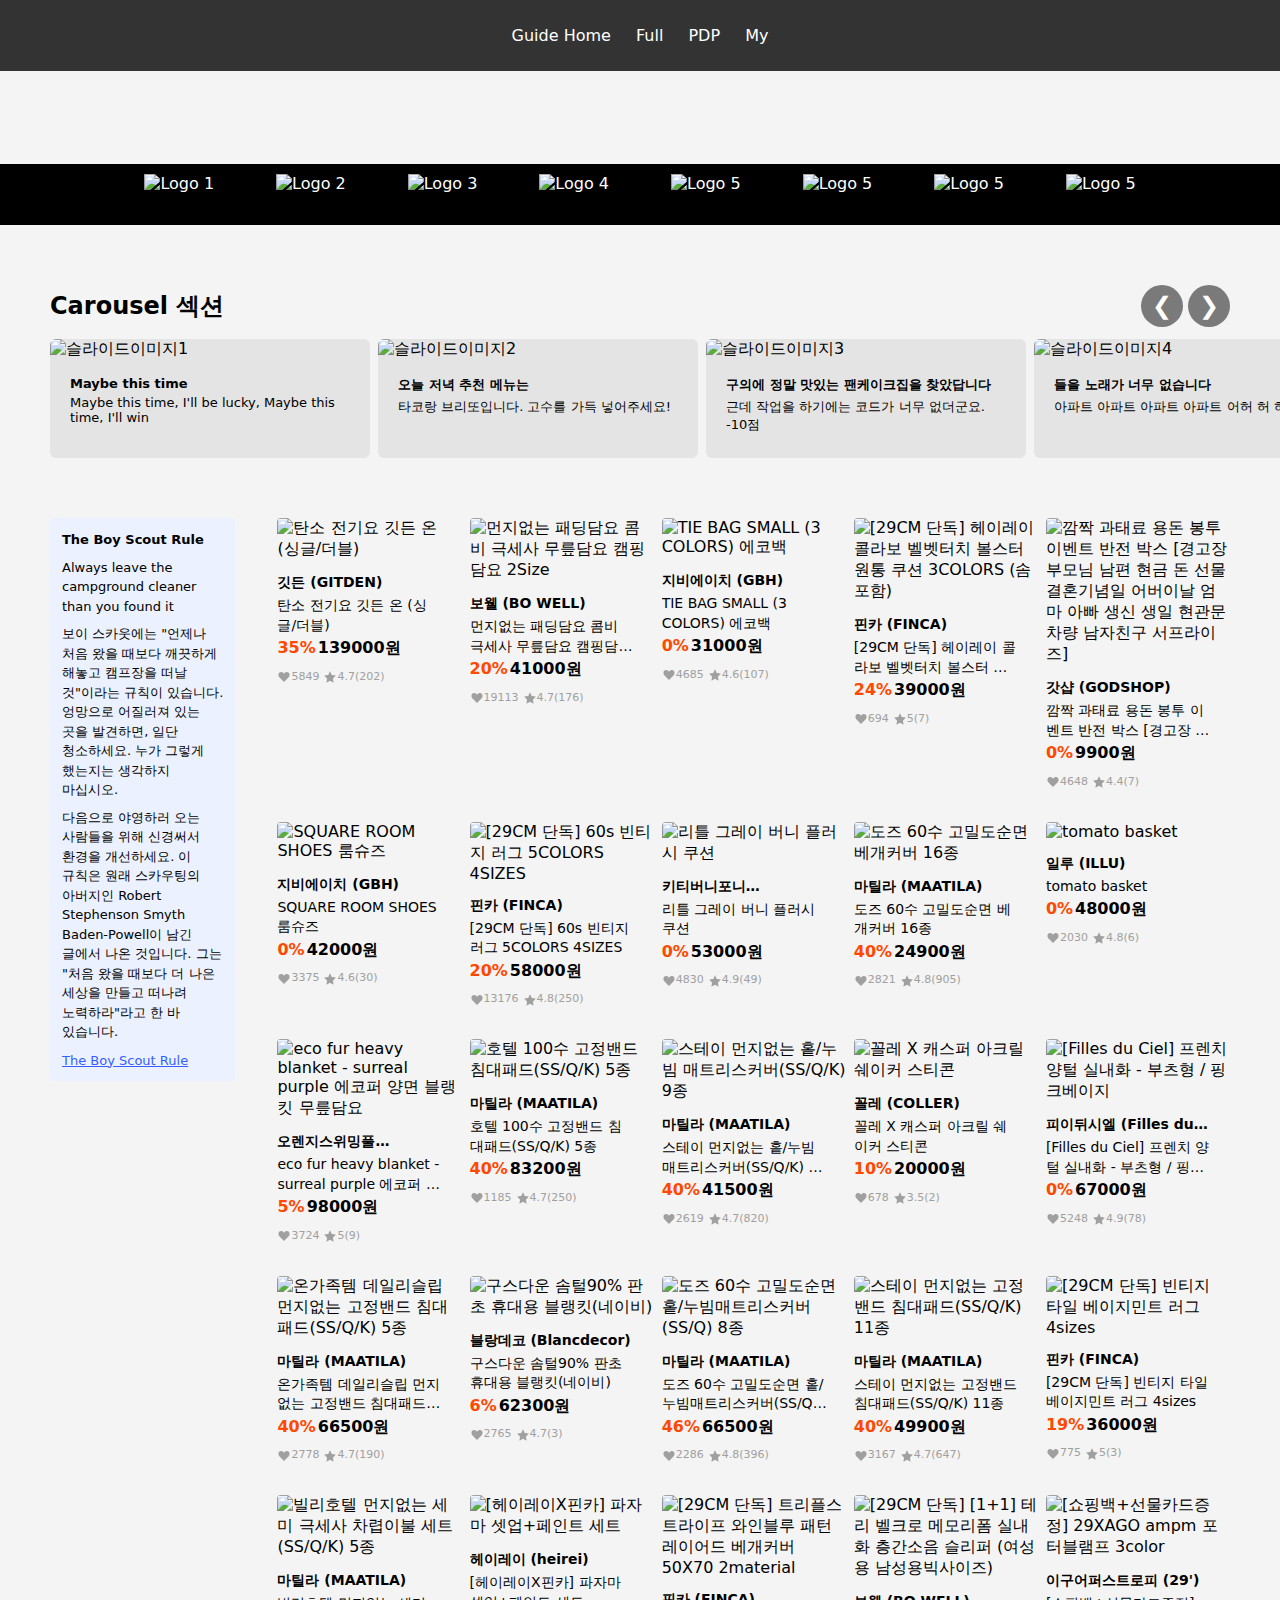
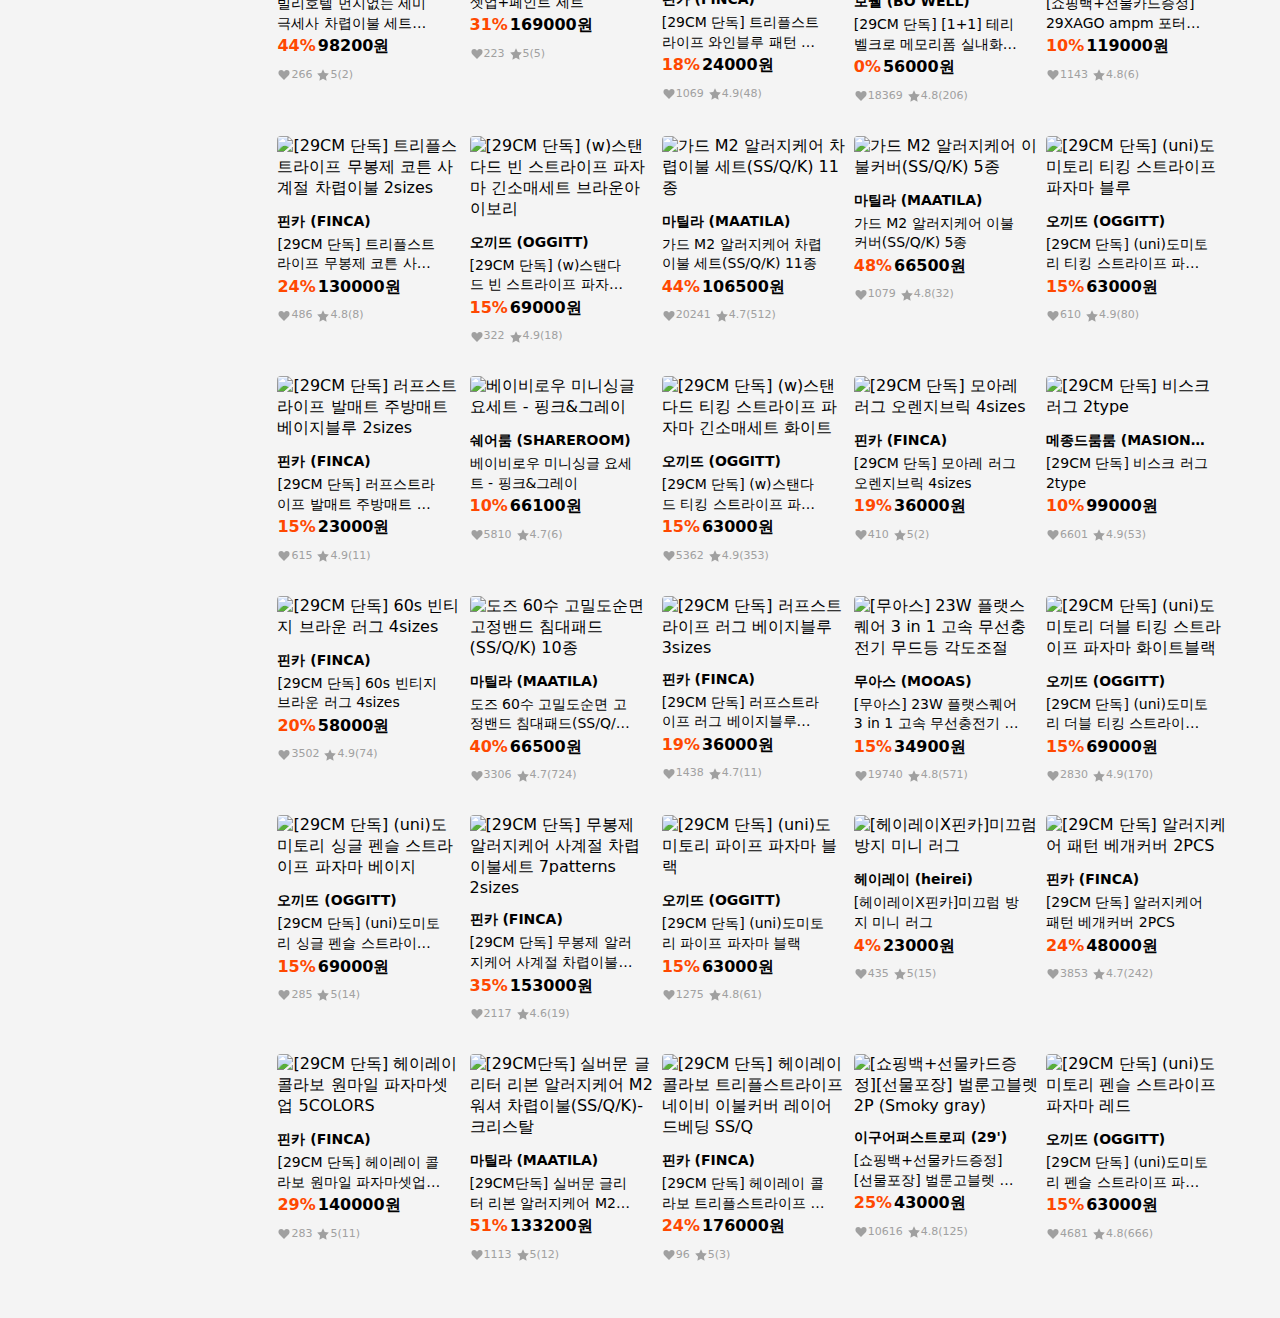
==== commit 2239cd2c: "add : full width에서는 2560px 콘텐츠 고정" ====
--- a/full.html
+++ b/full.html
@@ -28,63 +28,64 @@
         </ul>
       </nav>
     </header>
+          <!-- 히어로 배너 -->
+          <section class="hero-banner">
+            <video autoplay muted loop class="hero-video">
+              <source
+                src="https://asset.29cm.co.kr/next-edition/2024/10/28/4b36277a051b473fa568cd434dedff44_20241028120122.webm"
+                type="video/webm"
+              />
+              Your browser does not support the video tag.
+            </video>
+            <!-- 로고 슬라이드 -->
+            <div class="hero-logo-slide">
+              <div class="logo-track">
+                <img
+                  src="https://img.29cm.co.kr/next-edition/2024/11/02/f3d9d8f8ce7e4d13aa9cd51300a870b4_20241102183346.png"
+                  alt="Logo 1"
+                  class="logo"
+                />
+                <img
+                  src="https://img.29cm.co.kr/next-edition/2024/11/02/8a59131d05944576af06807514cd0c1b_20241102183330.png"
+                  alt="Logo 2"
+                  class="logo"
+                />
+                <img
+                  src="https://img.29cm.co.kr/next-edition/2024/11/02/53764d3a20c94ee9a70f17b8746c8291_20241102183458.png"
+                  alt="Logo 3"
+                  class="logo"
+                />
+                <img
+                  src="https://img.29cm.co.kr/next-edition/2024/11/02/160884b03db24d95b18869e9810a0643_20241102183517.png"
+                  alt="Logo 4"
+                  class="logo"
+                />
+                <img
+                  src="https://img.29cm.co.kr/next-edition/2024/11/02/47b9614b1dfb4638ab30503846fd4dc3_20241102183701.png"
+                  alt="Logo 5"
+                  class="logo"
+                />
+                <img
+                  src="https://img.29cm.co.kr/next-edition/2024/11/02/6f81ef2ad2f64e7795ab37aeabeea650_20241102183733.png"
+                  alt="Logo 5"
+                  class="logo"
+                />
+                <img
+                  src="https://img.29cm.co.kr/next-edition/2024/11/02/66de6718bae1457bbece5a1ad0937489_20241102183754.png"
+                  alt="Logo 5"
+                  class="logo"
+                />
+                <img
+                  src="https://img.29cm.co.kr/next-edition/2024/11/02/18950c8ac69a49d698ea7be3847fd7b2_20241102183810.png"
+                  alt="Logo 5"
+                  class="logo"
+                />
+                <!-- 더 많은 로고 추가 가능 -->
+              </div>
+            </div>
+          </section>
     <main class="container-full">
-      <!-- 히어로 배너 -->
-      <section class="hero-banner">
-        <video autoplay muted loop class="hero-video">
-          <source
-            src="https://asset.29cm.co.kr/next-edition/2024/10/28/4b36277a051b473fa568cd434dedff44_20241028120122.webm"
-            type="video/webm"
-          />
-          Your browser does not support the video tag.
-        </video>
-        <!-- 로고 슬라이드 -->
-        <div class="hero-logo-slide">
-          <div class="logo-track">
-            <img
-              src="https://img.29cm.co.kr/next-edition/2024/11/02/f3d9d8f8ce7e4d13aa9cd51300a870b4_20241102183346.png"
-              alt="Logo 1"
-              class="logo"
-            />
-            <img
-              src="https://img.29cm.co.kr/next-edition/2024/11/02/8a59131d05944576af06807514cd0c1b_20241102183330.png"
-              alt="Logo 2"
-              class="logo"
-            />
-            <img
-              src="https://img.29cm.co.kr/next-edition/2024/11/02/53764d3a20c94ee9a70f17b8746c8291_20241102183458.png"
-              alt="Logo 3"
-              class="logo"
-            />
-            <img
-              src="https://img.29cm.co.kr/next-edition/2024/11/02/160884b03db24d95b18869e9810a0643_20241102183517.png"
-              alt="Logo 4"
-              class="logo"
-            />
-            <img
-              src="https://img.29cm.co.kr/next-edition/2024/11/02/47b9614b1dfb4638ab30503846fd4dc3_20241102183701.png"
-              alt="Logo 5"
-              class="logo"
-            />
-            <img
-              src="https://img.29cm.co.kr/next-edition/2024/11/02/6f81ef2ad2f64e7795ab37aeabeea650_20241102183733.png"
-              alt="Logo 5"
-              class="logo"
-            />
-            <img
-              src="https://img.29cm.co.kr/next-edition/2024/11/02/66de6718bae1457bbece5a1ad0937489_20241102183754.png"
-              alt="Logo 5"
-              class="logo"
-            />
-            <img
-              src="https://img.29cm.co.kr/next-edition/2024/11/02/18950c8ac69a49d698ea7be3847fd7b2_20241102183810.png"
-              alt="Logo 5"
-              class="logo"
-            />
-            <!-- 더 많은 로고 추가 가능 -->
-          </div>
-        </div>
-      </section>
+
 
       <!-- 캐러셀 섹션 -->
       <section class="carousel-section">
--- a/css/common.css
+++ b/css/common.css
@@ -24,6 +24,30 @@
   box-sizing: border-box;
 }
 
+hr {
+  border: none;
+  border-top: 1px solid var(--ruler-semantic-color-border-line); /* 두께와 색상 조절 */
+  margin: 60px 0; /* 위아래 간격 */
+}
+
+code {
+  display: block;
+  background-color: var(--ruler-scale-color-gray-950);
+  padding: 8px;
+  color: var(--ruler-scale-color-gray-00);
+  border-radius: var(--ruler-scale-corner-radius-75);
+  margin-top: 24px;
+  margin-bottom: 24px;
+  white-space: pre;
+  overflow: auto;
+  word-wrap: break-word;
+}
+
+video {
+  width: 100%;
+  border-radius: var(--ruler-scale-corner-radius-75);
+}
+
 header {
   background-color: #333;
   color: white;
@@ -48,8 +72,7 @@
 
 .container {
   width: 100%;
-  max-width: 1180px; /* 최대 너비 */
-  min-width: 700px; /* 최소 너비 */
+  max-width: 1280px; /* 최대 너비 */
   margin: 0 auto;
   box-sizing: border-box;
   background-color: var(--ruler-semantic-color-background-default);
@@ -63,5 +86,33 @@
 .page-title {
   width: 100%;
   padding-top: 24px;
+  padding-bottom: 24px;
+  padding-right: 50px;
+  padding-left: 50px;
   margin-bottom: 24px;
+  border-bottom: 1px solid var(--ruler-semantic-color-border-line);
+  text-align: center;
 }
+
+.guide {
+  padding-right: 50px;
+  padding-left: 50px;
+  padding-bottom: 100px;
+}
+
+.guide p {
+  line-height: 180%;
+  font-size: 15px;
+  white-space: normal; /* 기본 줄바꿈 허용 */
+  word-wrap: break-word; /* 단어가 길 경우 줄바꿈 */
+  word-break: keep-all; /* 한국어 등 단어 중간 줄바꿈 방지, 영어는 단어 단위로 */
+}
+
+.guide li {
+  margin-bottom: 12px;
+  font-size: 15px;
+  line-height: 180%;
+  white-space: normal; /* 기본 줄바꿈 허용 */
+  word-wrap: break-word; /* 단어가 길 경우 줄바꿈 */
+  word-break: keep-all; /* 한국어 등 단어 중간 줄바꿈 방지, 영어는 단어 단위로 */
+}
--- a/css/responsive.css
+++ b/css/responsive.css
@@ -1,28 +1,65 @@
-/* 데스크탑 (마우스 포인터) 환경 */
-@media only screen and (min-width: 1025px) and (pointer: fine) and (hover: hover) {
-  .container {
-    max-width: 1280px;
-  }
-  .button {
-    transition: background-color 0.3s ease;
-  }
-  .button:hover {
-    background-color: #333;
-    color: white;
+/* 2560px 이상의 해상도에서는 너비를 고정 */
+@media only screen and (min-width: 2560px) {
+  .container-full {
+    width: 2560px;
+    margin: 0 auto; /* 가운데 정렬 */
+  }}
+
+/* 기본 데스크탑 화면 스타일 (1281px 이상의 큰 화면) */
+@media only screen and (min-width: 1281px) {
+  .product-list {
+    display: grid;
+    grid-template-columns: repeat(5, 1fr); /* 5열 그리드 */
+    gap: 8px; /* 열 사이 간격 설정 */
+    margin-bottom: var(--ruler-scale-dimension-400);
   }
 }
 
-/* 모바일 (터치) 환경 */
-@media only screen and (max-width: 1024px), (pointer: coarse) {
+/* 1025px ~ 1280px 사이의 포인터 디바이스 (일반 데스크탑 화면) */
+@media only screen and (min-width: 1025px) and (max-width: 1280px) and (pointer: fine) {
+  .product-list {
+    display: grid;
+    grid-template-columns: repeat(5, 1fr); /* 5열 그리드 */
+    gap: 8px; /* 열 사이 간격 설정 */
+    margin-bottom: var(--ruler-scale-dimension-400);
+  }
+}
+
+/* 1024px 이하의 모바일 화면 스타일 */
+@media only screen and (max-width: 1024px) {
   .container {
+    width: 100%;
     max-width: 700px;
-    min-width: unset;
   }
-  .button {
-    transition: background-color 0.1s ease;
+
+  .product-list {
+    display: grid;
+    grid-template-columns: repeat(2, 1fr); /* 2열 그리드 */
+    gap: 8px; /* 열 사이 간격 설정 */
   }
-  .button:active {
-    background-color: #555;
-    color: white;
+
+  .guide {
+    padding-right: 20px;
+    padding-left: 20px;
   }
-}+}
+
+/* 1280px 이하의 터치 디바이스 (모바일 또는 태블릿 화면) */
+@media only screen and (max-width: 1280px) and (pointer: coarse) {
+  .container {
+    max-width: 700px; /* 모바일 스타일로 제한된 너비 */
+    margin: 0 auto;
+  }
+
+  .product-list {
+    display: grid;
+    grid-template-columns: repeat(2, 1fr); /* 5열 그리드 */
+    gap: 8px; /* 열 사이 간격 설정 */
+    margin-bottom: var(--ruler-scale-dimension-400);
+  }
+
+  .guide {
+    padding-right: 20px;
+    padding-left: 20px;
+  }
+}
--- a/css/full.css
+++ b/css/full.css
@@ -49,3 +49,21 @@
     transform: translateX(-120%);
   }
 }
+
+/* --------------------------- */
+/* 반응형 */
+/* --------------------------- */
+
+/* 1024px 이하의 모바일 화면 스타일 */
+@media only screen and (max-width: 1024px) {
+  .hero-video {
+    height: 540px;
+  }
+}
+
+/* 1280px 이하의 터치 디바이스 (모바일 또는 태블릿 화면) */
+@media only screen and (max-width: 1280px) and (pointer: coarse) {
+  .hero-video {
+    height: 540px;
+  }
+}
--- a/css/carousel.css
+++ b/css/carousel.css
@@ -84,3 +84,37 @@
   right: 10px;
   z-index: 99;
 }
+
+/* --------------------------- */
+/* 반응형 */
+/* --------------------------- */
+
+/* 1024px 이하의 모바일 화면 스타일 */
+@media only screen and (max-width: 1024px) {
+  .carousel-section-title {
+    margin-left: 20px;
+    margin-right: 20px;
+  }
+
+  .carousel {
+    margin-left: 20px;
+    margin-right: 20px;
+  }
+
+  .slide {
+    min-width: 240px;
+    max-width: 320px;
+  }
+}
+
+/* 1280px 이하의 터치 디바이스 (모바일 또는 태블릿 화면) */
+@media only screen and (max-width: 1280px) and (pointer: coarse) {
+  .carousel-button {
+    display: none;
+  }
+
+  .slide {
+    min-width: 240px;
+    max-width: 320px;
+  }
+}
--- a/css/my.css
+++ b/css/my.css
@@ -67,13 +67,8 @@
 
 /* --------------------------- */
 /* 프로덕트 카드 리스트(PLP부분) */
-/* --------------------------- */
-
-.product-list {
-  display: grid;
-  grid-template-columns: repeat(5, 1fr); /* 5열 그리드 */
-  gap: 8px; /* 열 사이 간격 설정 */
-}
+/* responsive.css 에서 제어 */
+/* --------------------------- */
 
 /* --------------------------- */
 /* 프로덕트 카드 */
@@ -155,3 +150,259 @@
   height: 14px; /* 원하는 높이 */
   fill: var(--ruler-semantic-color-text-tertiary);
 }
+
+/* --------------------------- */
+/* 테이블 */
+/* --------------------------- */
+
+.user-table {
+  width: 100%;
+  padding-top: 24px;
+  padding-bottom: 24px;
+  border-top: 1px solid var(--ruler-scale-color-gray-200);
+  display: flex;
+  align-items: center;
+  justify-content: space-between;
+}
+
+.user-buy-product {
+  display: flex;
+  width: 75%;
+  justify-content: space-between;
+}
+
+/* --------------------------- */
+/* 프로덕트 호라이젠탈 카드 */
+/* --------------------------- */
+
+.product-h-card {
+  display: flex;
+  align-items: center;
+  padding-right: var(--ruler-scale-dimension-225);
+  width: 60%;
+}
+
+.product-h-card img {
+  max-width: 100px;
+  margin-right: 8px;
+  border-radius: var(--ruler-scale-corner-radius-50);
+}
+
+.product-h-card-brand {
+  margin-top: var(--ruler-scale-dimension-50);
+  margin-bottom: var(--ruler-scale-dimension-50);
+  font-size: var(--ruler-semantic-typography-text-l-bold-font-size);
+  font-weight: var(--ruler-semantic-typography-text-l-medium-font-weight);
+  display: -webkit-box; /* Flexbox 기반으로 줄 수 제한 */
+  -webkit-box-orient: vertical; /* 박스 방향을 세로로 설정 */
+  -webkit-line-clamp: 1; /* 1줄로 제한 */
+  overflow: hidden; /* 넘치는 텍스트 숨기기 */
+  text-overflow: ellipsis; /* 넘치는 텍스트에 '...' 표시 */
+}
+
+.product-h-card-title {
+  font-size: var(--ruler-scale-dimension-font-size-200);
+  line-height: var(--ruler-semantic-typography-text-l-line-height);
+  font-weight: var(--ruler-scale-font-weight-semibold);
+  display: -webkit-box; /* Flexbox 기반으로 줄 수 제한 */
+  -webkit-box-orient: vertical; /* 박스 방향을 세로로 설정 */
+  -webkit-line-clamp: 2; /* 2줄로 제한 */
+  overflow: hidden; /* 넘치는 텍스트 숨기기 */
+  text-overflow: ellipsis; /* 넘치는 텍스트에 '...' 표시 */
+  margin-bottom: var(--ruler-scale-dimension-50);
+}
+
+.product-h-card-price {
+  display: flex;
+  font-size: var(--ruler-scale-dimension-font-size-125);
+}
+
+.buy-state {
+  width: 20%;
+  display: flex;
+  flex-direction: column; /* 수직으로 배치 */
+  align-items: center; /* 가로 중앙 정렬 */
+  justify-content: center; /* 세로 중앙 정렬 */
+  text-align: center; /* 텍스트와 내용의 중앙 정렬 */
+}
+
+.buy-state p {
+  font-size: var(--ruler-scale-dimension-font-size-125);
+  color: var(--ruler-semantic-color-text-secondary);
+  margin-top: var(--ruler-scale-dimension-50);
+}
+
+.badge {
+  width: fit-content;
+  font-weight: var(--ruler-scale-font-weight-medium);
+  color: var(--ruler-scale-color-green-700);
+  background-color: var(--ruler-scale-color-green-200);
+  padding-left: var(--ruler-scale-dimension-75);
+  padding-right: var(--ruler-scale-dimension-75);
+  padding-top: var(--ruler-scale-dimension-50);
+  padding-bottom: var(--ruler-scale-dimension-50);
+  border-radius: var(--ruler-scale-corner-radius-25);
+}
+
+/* 버튼 */
+
+.primary,
+.secondary {
+  font-size: var(--ruler-scale-dimension-font-size-75);
+  padding-top: var(--ruler-scale-dimension-125);
+  padding-bottom: var(--ruler-scale-dimension-125);
+  padding-right: var(--ruler-scale-dimension-225);
+  padding-left: var(--ruler-scale-dimension-225);
+  border: none;
+  border-radius: var(--ruler-scale-corner-radius-25);
+  cursor: pointer;
+}
+
+.primary {
+  background-color: var(--ruler-semantic-color-fill-primary);
+  color: var(--ruler-scale-color-gray-00);
+  width: 100%;
+  margin-top: var(--ruler-scale-dimension-50);
+}
+
+/* --------------------------- */
+/* 반응형 */
+/* --------------------------- */
+
+/* 1024px 이하의 모바일 화면 스타일 */
+@media only screen and (max-width: 1024px) {
+  .my-section {
+    padding-right: 20px;
+    padding-left: 20px;
+  }
+
+  .my-section aside {
+    display: none;
+  }
+
+  /* --------------------------- */
+  /* 테이블 */
+  /* --------------------------- */
+
+  .user-table {
+    display: inherit;
+  }
+
+  .user-buy-product {
+    width: 100%;
+    justify-content: space-between;
+  }
+
+  /* --------------------------- */
+  /* 프로덕트 호라이젠탈 카드 */
+  /* --------------------------- */
+
+  .product-h-card {
+    width: 100%;
+  }
+
+  .buy-state {
+    width: fit-content;
+    display: flex;
+    align-items: flex-end;
+  }
+
+  .buy-state p {
+    font-size: var(--ruler-scale-dimension-font-size-125);
+    color: var(--ruler-semantic-color-text-secondary);
+    margin-top: var(--ruler-scale-dimension-50);
+  }
+
+  .badge {
+    width: fit-content;
+    font-size: var(--ruler-scale-dimension-font-size-125);
+  }
+
+  /* 버튼 */
+
+  .button-group {
+    margin-top: var(--ruler-scale-dimension-225);
+  }
+
+  .secondary-button-group {
+    display: flex;
+    gap: var(--ruler-scale-dimension-100);
+  }
+
+  .secondary {
+    width: 100%;
+  }
+
+  .primary {
+    margin-top: var(--ruler-scale-dimension-100);
+  }
+}
+
+/* 1280px 이하의 터치 디바이스 (모바일 또는 태블릿 화면) */
+@media only screen and (max-width: 1280px) and (pointer: coarse) {
+  .my-section {
+    padding-right: 20px;
+    padding-left: 20px;
+  }
+
+  .my-section aside {
+    display: none;
+  }
+
+  /* --------------------------- */
+  /* 테이블 */
+  /* --------------------------- */
+
+  .user-table {
+    display: inherit;
+  }
+
+  .user-buy-product {
+    width: 100%;
+    justify-content: space-between;
+  }
+
+  /* --------------------------- */
+  /* 프로덕트 호라이젠탈 카드 */
+  /* --------------------------- */
+
+  .product-h-card {
+    width: 100%;
+  }
+
+  .buy-state {
+    width: fit-content;
+    display: flex;
+    align-items: flex-end;
+  }
+
+  .buy-state p {
+    font-size: var(--ruler-scale-dimension-font-size-125);
+    color: var(--ruler-semantic-color-text-secondary);
+    margin-top: var(--ruler-scale-dimension-50);
+  }
+
+  .badge {
+    width: fit-content;
+    font-size: var(--ruler-scale-dimension-font-size-125);
+  }
+
+  /* 버튼 */
+
+  .button-group {
+    margin-top: var(--ruler-scale-dimension-225);
+  }
+
+  .secondary-button-group {
+    display: flex;
+    gap: var(--ruler-scale-dimension-100);
+  }
+
+  .secondary {
+    width: 100%;
+  }
+
+  .primary {
+    margin-top: var(--ruler-scale-dimension-100);
+  }
+}
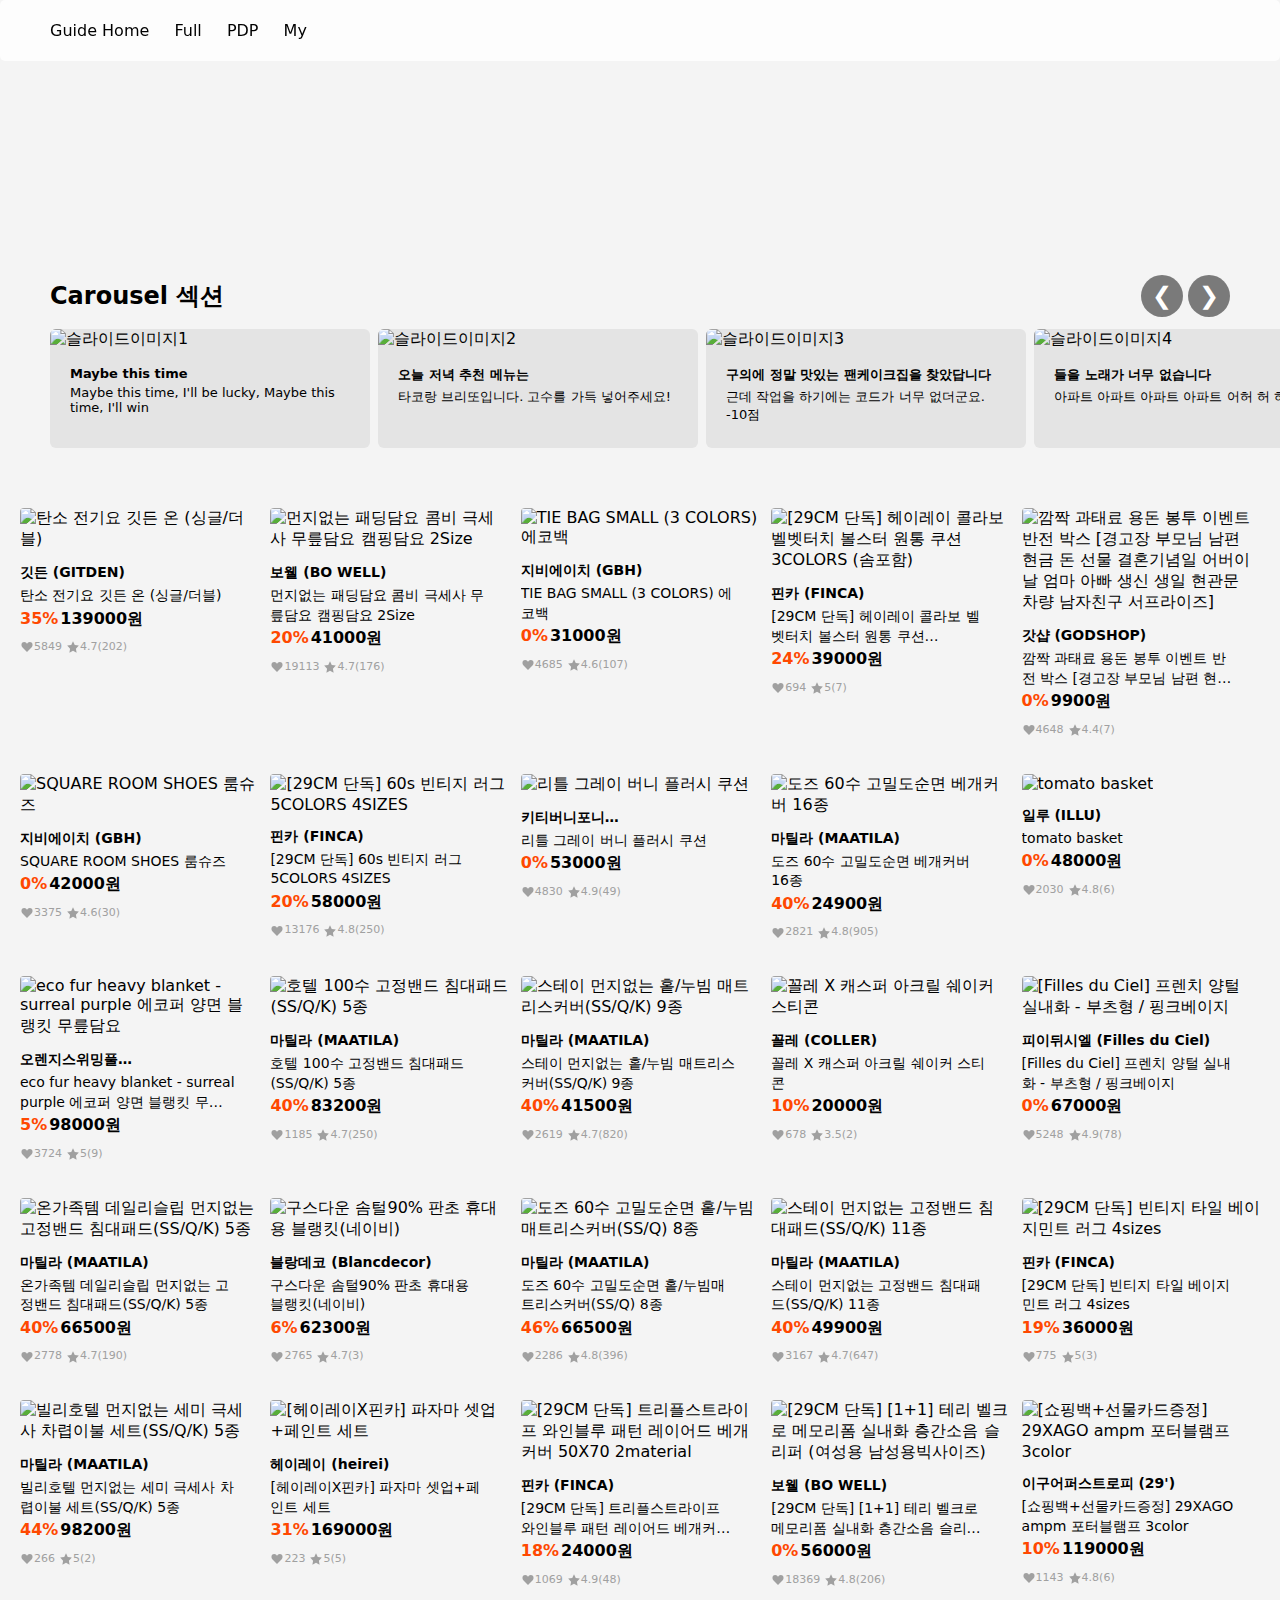
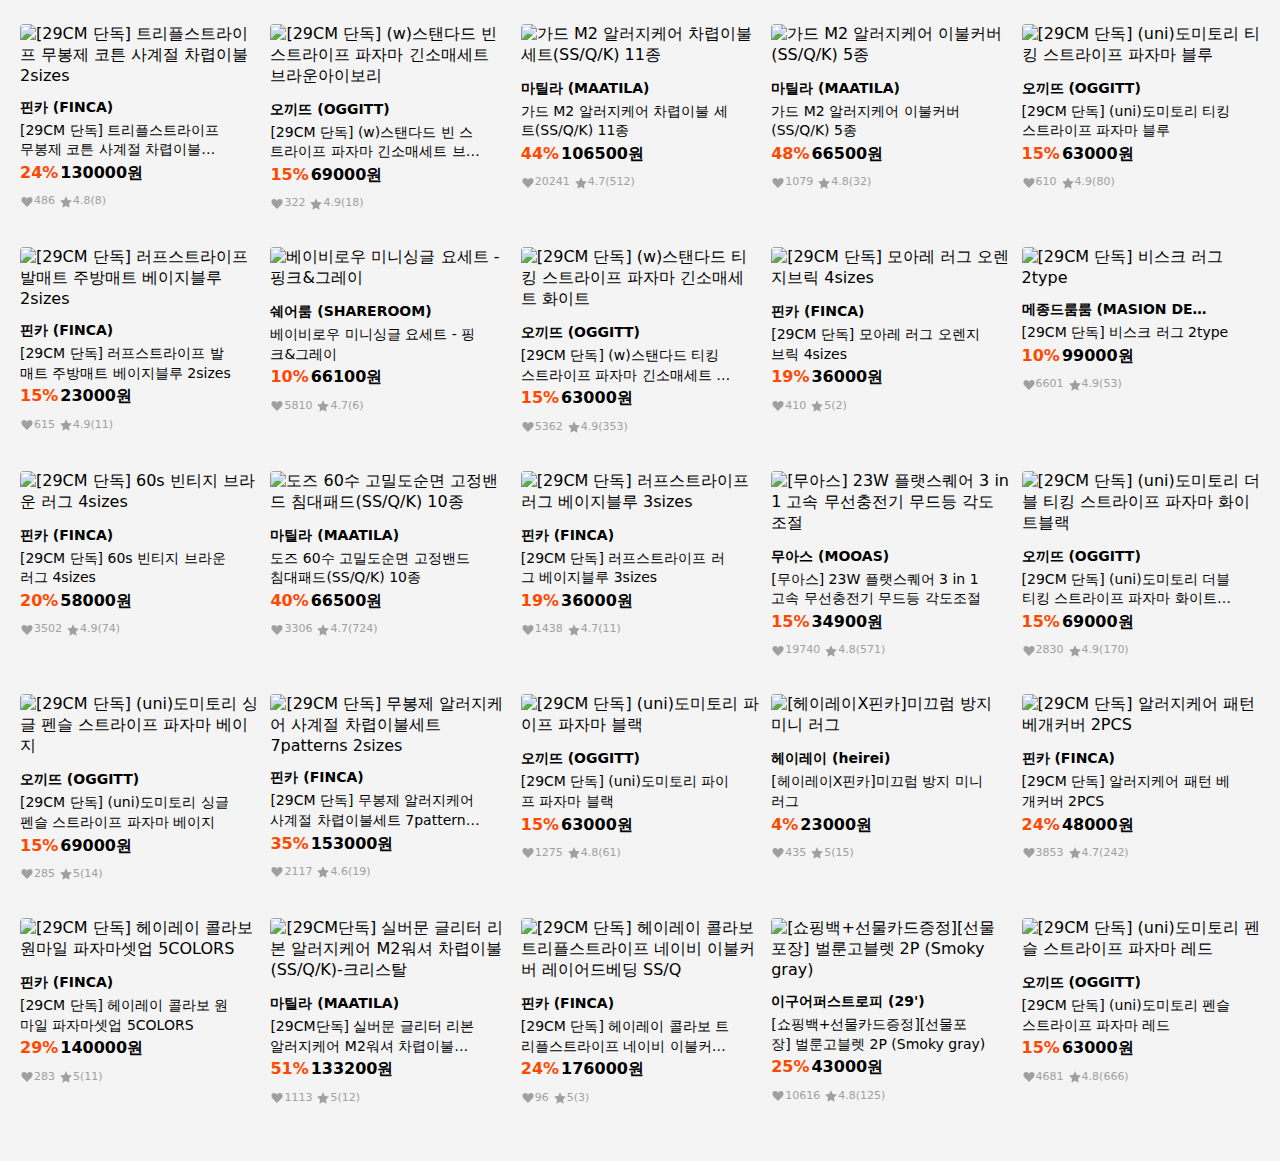
==== commit 8c9d727d: "fix : 사이트 수정" ====
--- a/full.html
+++ b/full.html
@@ -37,52 +37,6 @@
               />
               Your browser does not support the video tag.
             </video>
-            <!-- 로고 슬라이드 -->
-            <div class="hero-logo-slide">
-              <div class="logo-track">
-                <img
-                  src="https://img.29cm.co.kr/next-edition/2024/11/02/f3d9d8f8ce7e4d13aa9cd51300a870b4_20241102183346.png"
-                  alt="Logo 1"
-                  class="logo"
-                />
-                <img
-                  src="https://img.29cm.co.kr/next-edition/2024/11/02/8a59131d05944576af06807514cd0c1b_20241102183330.png"
-                  alt="Logo 2"
-                  class="logo"
-                />
-                <img
-                  src="https://img.29cm.co.kr/next-edition/2024/11/02/53764d3a20c94ee9a70f17b8746c8291_20241102183458.png"
-                  alt="Logo 3"
-                  class="logo"
-                />
-                <img
-                  src="https://img.29cm.co.kr/next-edition/2024/11/02/160884b03db24d95b18869e9810a0643_20241102183517.png"
-                  alt="Logo 4"
-                  class="logo"
-                />
-                <img
-                  src="https://img.29cm.co.kr/next-edition/2024/11/02/47b9614b1dfb4638ab30503846fd4dc3_20241102183701.png"
-                  alt="Logo 5"
-                  class="logo"
-                />
-                <img
-                  src="https://img.29cm.co.kr/next-edition/2024/11/02/6f81ef2ad2f64e7795ab37aeabeea650_20241102183733.png"
-                  alt="Logo 5"
-                  class="logo"
-                />
-                <img
-                  src="https://img.29cm.co.kr/next-edition/2024/11/02/66de6718bae1457bbece5a1ad0937489_20241102183754.png"
-                  alt="Logo 5"
-                  class="logo"
-                />
-                <img
-                  src="https://img.29cm.co.kr/next-edition/2024/11/02/18950c8ac69a49d698ea7be3847fd7b2_20241102183810.png"
-                  alt="Logo 5"
-                  class="logo"
-                />
-                <!-- 더 많은 로고 추가 가능 -->
-              </div>
-            </div>
           </section>
     <main class="container-full">
 
--- a/css/common.css
+++ b/css/common.css
@@ -11,6 +11,7 @@
     "Segoe UI Emoji", "Segoe UI Symbol", sans-serif;
   box-sizing: border-box;
   background-color: var(--ruler-semantic-color-background-low);
+  scroll-behavior: smooth;
 }
 
 h1,
@@ -22,6 +23,11 @@
 p {
   margin: 0;
   box-sizing: border-box;
+}
+
+a {
+  text-decoration: none;
+  color: var(--ruler-scale-color-blue-500);
 }
 
 hr {
@@ -45,19 +51,21 @@
 
 video {
   width: 100%;
-  border-radius: var(--ruler-scale-corner-radius-75);
 }
 
 header {
-  background-color: #333;
-  color: white;
-  padding: 10px 0;
+  background-color: rgba(255, 255, 255, 0.8);
+  border-radius: 5px;
+  -webkit-backdrop-filter: blur(10px);
+  backdrop-filter: blur(10px);
+  padding: 5px 0;
+  position: sticky;
+  top: 0px;
+  z-index: 99;
 }
 
 nav ul {
   list-style: none;
-  padding: 0;
-  text-align: center;
 }
 
 nav ul li {
@@ -66,7 +74,7 @@
 }
 
 nav ul li a {
-  color: white;
+  color: var(--ruler-semantic-color-text-primary);
   text-decoration: none;
 }
 
@@ -91,7 +99,7 @@
   padding-left: 50px;
   margin-bottom: 24px;
   border-bottom: 1px solid var(--ruler-semantic-color-border-line);
-  text-align: center;
+  text-align: left;
 }
 
 .guide {
@@ -100,9 +108,15 @@
   padding-bottom: 100px;
 }
 
+.guide .page-title {
+  padding-right: 0px;
+  padding-left: 0px;
+}
+
 .guide p {
   line-height: 180%;
   font-size: 15px;
+  margin-bottom: 8px;
   white-space: normal; /* 기본 줄바꿈 허용 */
   word-wrap: break-word; /* 단어가 길 경우 줄바꿈 */
   word-break: keep-all; /* 한국어 등 단어 중간 줄바꿈 방지, 영어는 단어 단위로 */
@@ -116,3 +130,66 @@
   word-wrap: break-word; /* 단어가 길 경우 줄바꿈 */
   word-break: keep-all; /* 한국어 등 단어 중간 줄바꿈 방지, 영어는 단어 단위로 */
 }
+
+.ruler-token {
+  width: fit-content;
+  background-color: var(--ruler-scale-color-blue-100);
+  border-radius: var(--ruler-scale-corner-radius-50);
+  padding: 8px;
+  font-size: 13px;
+  font-weight: 500;
+  color: var(--ruler-scale-color-blue-500);
+}
+
+.ruler-contents {
+  width: 100%;
+}
+
+.ruler-contents-use {
+  display: flex;
+  align-items: center;
+  font-size: var(--ruler-scale-dimension-font-size-200);
+  font-weight: 500;
+}
+
+.ruler-contents code {
+  width: fit-content;
+  margin: 0px;
+}
+
+/* TOC 기본 스타일 */
+
+.toc li {
+  margin: 0;
+}
+
+.ruler-tf-decision nav {
+  height: fit-content;
+  padding: 16px;
+  width: 24%;
+  margin-bottom: 20px;
+  margin-right: 24px;
+  background-color: var(--ruler-scale-color-blue-100); /* 배경색 설정 */
+  border-radius: 5px;
+  position: sticky;
+  top: 24px; /* 화면 상단에서 20px 떨어진 위치에 고정 */
+}
+
+/* TOC 링크 스타일 */
+.ruler-tf-decision a {
+  text-decoration: none;
+  color: var(--ruler-scale-color-blue-500);
+  font-size: 13px;
+  line-height: 136%;
+  display: inline-block;
+  margin-bottom: 12px;
+  width: 100%;
+  text-align: left;
+}
+
+.toc p {
+  width: 100%;
+  text-align: left;
+  font-weight: 500;
+  color: var(--ruler-scale-color-blue-800);
+}
--- a/css/responsive.css
+++ b/css/responsive.css
@@ -1,41 +1,44 @@
-/* 2560px 이상의 해상도에서는 너비를 고정 */
+/* 2560px(xxl)+ */
 @media only screen and (min-width: 2560px) {
   .container-full {
     width: 2560px;
     margin: 0 auto; /* 가운데 정렬 */
-  }}
+  }
 
-/* 기본 데스크탑 화면 스타일 (1281px 이상의 큰 화면) */
-@media only screen and (min-width: 1281px) {
+  .product-list {
+    display: grid;
+    grid-template-columns: repeat(6, 1fr); /* 6열 그리드 */
+    gap: 16px; /* 열 사이 간격 */
+  }
+}
+
+/* 1280px(xl) ~ 2560px(xxl) */
+@media only screen and (min-width: 1280px) and (max-width: 2559px) {
+  .container {
+    max-width: 1280px;
+    margin: 0 auto; /* 가운데 정렬 */
+  }
+
   .product-list {
     display: grid;
     grid-template-columns: repeat(5, 1fr); /* 5열 그리드 */
-    gap: 8px; /* 열 사이 간격 설정 */
+    gap: 12px; /* 열 사이 간격 */
     margin-bottom: var(--ruler-scale-dimension-400);
   }
 }
 
-/* 1025px ~ 1280px 사이의 포인터 디바이스 (일반 데스크탑 화면) */
-@media only screen and (min-width: 1025px) and (max-width: 1280px) and (pointer: fine) {
-  .product-list {
-    display: grid;
-    grid-template-columns: repeat(5, 1fr); /* 5열 그리드 */
-    gap: 8px; /* 열 사이 간격 설정 */
-    margin-bottom: var(--ruler-scale-dimension-400);
-  }
-}
-
-/* 1024px 이하의 모바일 화면 스타일 */
-@media only screen and (max-width: 1024px) {
+/* 1024px(lg) ~ 1280px(xl) */
+@media only screen and (min-width: 1024px) and (max-width: 1279px) {
   .container {
-    width: 100%;
     max-width: 700px;
+    margin: 0 auto; /* 가운데 정렬 */
   }
 
   .product-list {
     display: grid;
-    grid-template-columns: repeat(2, 1fr); /* 2열 그리드 */
-    gap: 8px; /* 열 사이 간격 설정 */
+    grid-template-columns: repeat(3, 1fr); /* 3열 그리드 */
+    gap: 8px; /* 열 사이 간격 */
+    margin-bottom: var(--ruler-scale-dimension-400);
   }
 
   .guide {
@@ -44,8 +47,33 @@
   }
 }
 
-/* 1280px 이하의 터치 디바이스 (모바일 또는 태블릿 화면) */
-@media only screen and (max-width: 1280px) and (pointer: coarse) {
+/* ~1024px(lg) */
+@media only screen and (max-width: 1024px) {
+  .container {
+    width: 100%;
+    max-width: 700px;
+    margin: 0 auto; /* 가운데 정렬 */
+  }
+
+  .product-list {
+    display: grid;
+    grid-template-columns: repeat(2, 1fr); /* 2열 그리드 */
+    gap: 8px; /* 열 사이 간격 */
+    margin-bottom: var(--ruler-scale-dimension-400);
+  }
+
+  .guide {
+    padding-right: 20px;
+    padding-left: 20px;
+  }
+
+  .ruler-tf-decision nav {
+    display: none;
+  }
+}
+
+/* ~1024px(lg) with coarse pointer (e.g., touch devices) */
+@media only screen and (max-width: 1024px) and (pointer: coarse) {
   .container {
     max-width: 700px; /* 모바일 스타일로 제한된 너비 */
     margin: 0 auto;
@@ -53,8 +81,8 @@
 
   .product-list {
     display: grid;
-    grid-template-columns: repeat(2, 1fr); /* 5열 그리드 */
-    gap: 8px; /* 열 사이 간격 설정 */
+    grid-template-columns: repeat(2, 1fr); /* 2열 그리드 */
+    gap: 8px; /* 열 사이 간격 */
     margin-bottom: var(--ruler-scale-dimension-400);
   }
 
--- a/css/my.css
+++ b/css/my.css
@@ -18,7 +18,7 @@
 
   /* 스크롤 시 고정 설정 */
   position: sticky;
-  top: 20px; /* 화면 상단에서 20px 떨어진 위치에 고정 */
+  top: 72px;
 }
 
 aside p {
@@ -339,7 +339,7 @@
 }
 
 /* 1280px 이하의 터치 디바이스 (모바일 또는 태블릿 화면) */
-@media only screen and (max-width: 1280px) and (pointer: coarse) {
+@media only screen and (max-width: 1280px) {
   .my-section {
     padding-right: 20px;
     padding-left: 20px;
